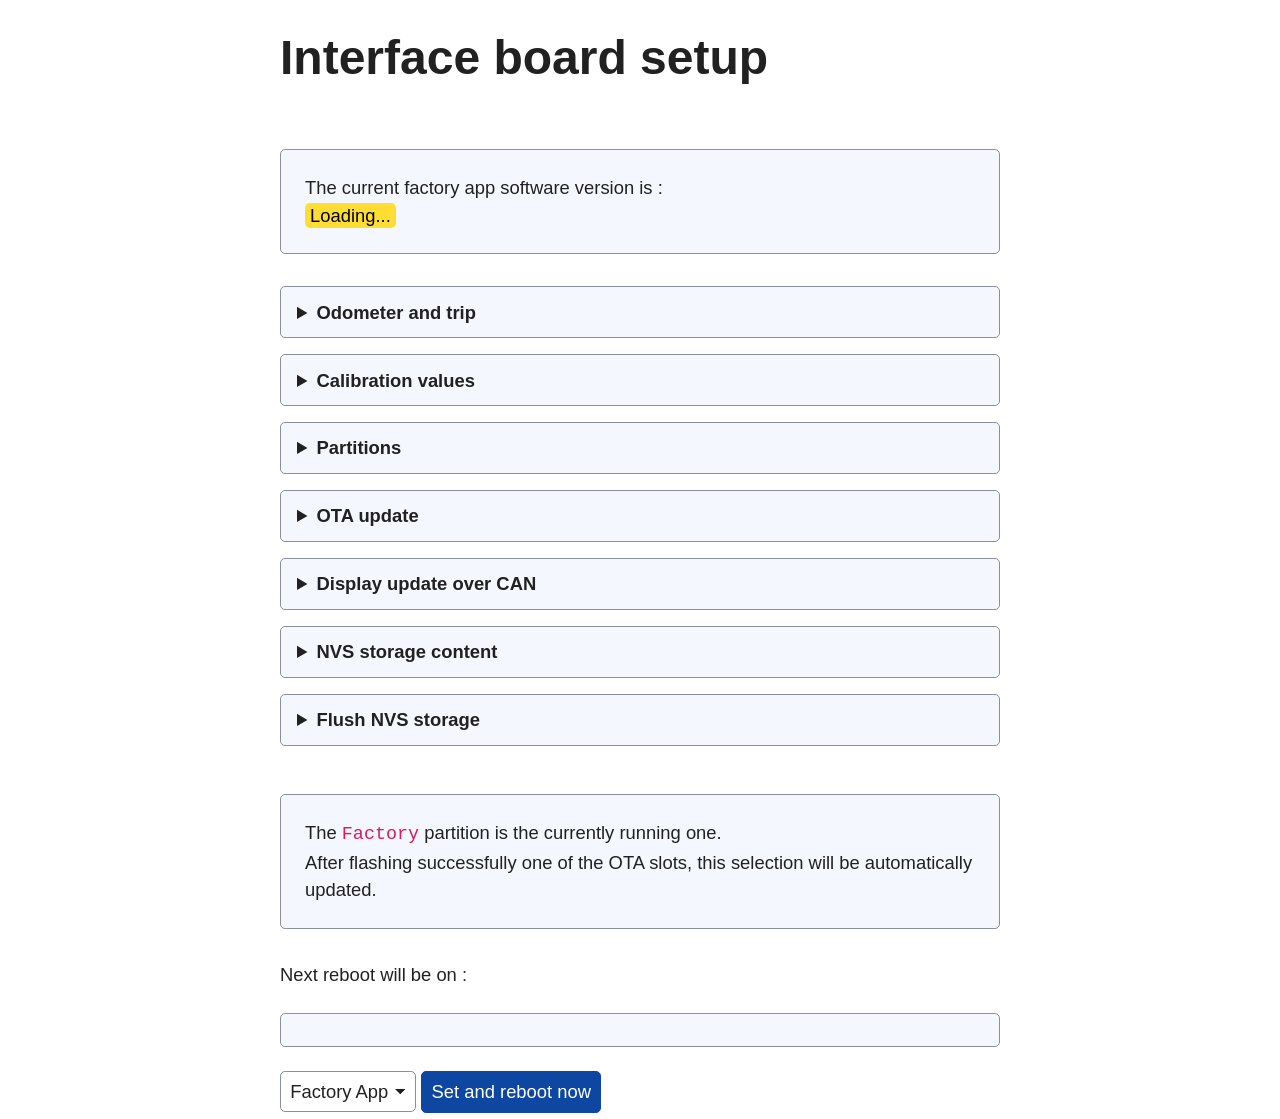
==== factory apps/ITF factory app/main/web/index.html @ 07034dc3 "Merge pull request #125 from martinroger/96-itf---add-self-learning-option-to-fuel-correction-factor" ====
<!doctype html>
<html>

<head>
    <link rel="stylesheet" href="simple.min.css">
    <meta charset="utf-8">
    <title>Interface board factory app</title>
</head>

<body>
    <h1>Interface board setup</h1>
    <p class="notice">
        The current factory app software version is :<br>
        <mark id="info">Loading...</mark>
    </p>
    <details>
        <summary>Odometer and trip</summary>
        <p>
            Odometer : <mark id="odometer">-</mark> m <input id="new_odo" type="number" min="0" step="1"> <button type="button"
                onclick="updateOdometer()">Set odometer</button>
            <br>

            Trip : <mark id="trip">-</mark> m <input id="new_trip" type="number" min="0" step="1"> <button type="button"
                onclick="updateTrip()">Set trip</button>
        </p>
    </details>

    <details>
        <summary>Calibration values</summary>
        <p>
            Fuel self-learning : <label><input id="fuel_learn_en" type="checkbox" onchange="toggleFuelLearn(this.checked)"> <span id="fuel_learn_status">Enabled</span></label><br>
            Fuel full baseline resistance : <mark><span id="fuel_full_r">-</span> &Omega;</mark> <input
                id="new_fuel_full_r" type="number" min="150" max="350" step="1"> <button type="button"
                onclick="updateCalParam('new_fuel_full_r')">Update</button> <button type="button"
                onclick="resetFuelFullR()">Reset to 250 &Omega;</button><br>
            Low fuel alarm threshold : <mark><span id="low_fuel_threshold">-</span>%</mark> <input
                id="new_low_fuel_threshold" type="number" min="0" max="100" step="1"> <button type="button"
                onclick="updateCalParam('new_low_fuel_threshold')">Update</button><br>
            Overtemp warning : <mark><span id="overtemp_threshold">-</span>°C</mark> <input id="new_overtemp_threshold"
                type="number" min="0" max="250" step="1"> <button type="button"
                onclick="updateCalParam('new_overtemp_threshold')">Update</button><br>
        </p>
    </details>

    <details>
        <summary>Partitions</summary>
        <p>
            Factory slot : <br><mark><span id="factory_project">-</span> (<span
                    id="factory_version">-</span>)</mark><br>
            OTA 0 slot : <br><mark><span id="ota0_project">-</span> (<span id="ota0_version">-</span>)</mark><br>
            OTA 1 slot : <br><mark><span id="ota1_project">-</span> (<span id="ota1_version">-</span>)</mark><br>
        </p>
        <button onclick="refreshPartitions()">Refresh Partitions</button>
        <button onclick="fetch('/reboot',{method:'POST'}).then(()=>alert('Rebooting...'))">Reboot</button>
    </details>

    <details>
        <summary>OTA update</summary>
        <p class="notice">
            Last running partition : <mark id="prevRunningPart">...</mark><br>
            Recommended update partition : <mark id="recOTAPart">...</mark>
        </p>
        Update partition : <select name="target" id="target">
            <option value="ota_0">OTA slot 0</option>
            <option value="ota_1">OTA slot 1</option>
        </select><br>
        Update binary file : <input type="file" name="file" id="file" accept=".bin"> <button type="button"
            onclick="doUpload()">Update !</button>
        <pre id="result"></pre>
    </details>

    <details>
        <summary>Display update over CAN</summary>
        <p class="notice">Updating the displays over CAN requires selecting the correct <code>*.bin</code> file for
            each, and takes about 2 minutes per side. Double check the correct side is selected before starting the
            update !
        </p>
        Display to update : <select name="targetECU" id="targetECU">
            <option value="RDB">Right Display (RDB)</option>
            <option value="LDB">Left Display (LDB)</option>
        </select><br>
        Update binary file : <input type="file" name="CANfile" id="CANfile" accept=".bin"> <button type="button"
            onclick="doCANUpload()">Flash !</button>
        <pre id="flashresult"></pre>
    </details>

    <details>
        <summary>NVS storage content</summary>
        <p>
            <button type="button" onclick="refreshNvsContent()">Scan / Refresh NVS</button>
            <span id="nvs_count" class="notice"></span>
        </p>
        <div style="overflow-x:auto;">
            <table>
                <thead>
                    <tr>
                        <th>Partition</th>
                        <th>Namespace</th>
                        <th>Key</th>
                        <th>Type</th>
                        <th>Value</th>
                    </tr>
                </thead>
                <tbody id="nvs_tbody">
                    <tr><td colspan="5">Click "Scan / Refresh NVS" to load entries.</td></tr>
                </tbody>
            </table>
        </div>
    </details>

    <details>
        <summary>Flush NVS storage</summary>
        <p class="notice">
            ⚠️ <strong>Warning:</strong> Flashing/wiping NVS will erase all configuration keys, calibration constants, and odometer tracking in all NVS partitions (<code>nvs</code>, <code>nvs_odo</code>).
        </p>
        <button type="button" onclick="wipeNvsStorage()" style="background-color: #d73a4a; color: white;">Wipe All NVS Storage</button>
        <pre id="nvs_wipe_result"></pre>
    </details>

    <div>
        <p class="notice"> The <code>Factory</code> partition is the currently running one. <br>After flashing
            successfully one of the OTA slots, this selection will be automatically updated.</p>
        <p>Next reboot will be on :<br>
        <pre id="bootPart"></pre>
        </p>
        <select id="bootsel">
            <option value="factory">Factory App</option>
            <option value="ota_0">OTA slot 0</option>
            <option value="ota_1">OTA slot 1</option>
        </select>
        <button
            onclick="fetch('/set_boot?target='+document.getElementById('bootsel').value,{method:'POST'}).then(r=>r.text()).then(t=>alert(t))">Set
            and reboot now</button>
    </div>

    <script>
        function updateOdometer() {
            var val = document.getElementById('new_odo').value;
            if (val === '' || isNaN(val)) {
                alert('Please enter a valid odometer number');
                return;
            }
            fetch('/set_trip_odo?new_odo=' + encodeURIComponent(val), { method: 'POST' })
                .then(r => {
                    if (!r.ok) throw new Error('Update failed');
                    return fetch('/odometer');
                })
                .then(r => r.json())
                .then(j => {
                    document.getElementById('odometer').innerText = j.odometer_m;
                    document.getElementById('trip').innerText = j.trip_m;
                })
                .catch(e => alert('Error setting odometer: ' + e.message));
        }

        function updateTrip() {
            var val = document.getElementById('new_trip').value;
            if (val === '' || isNaN(val)) {
                alert('Please enter a valid trip number');
                return;
            }
            fetch('/set_trip_odo?new_trip=' + encodeURIComponent(val), { method: 'POST' })
                .then(r => {
                    if (!r.ok) throw new Error('Update failed');
                    return fetch('/odometer');
                })
                .then(r => r.json())
                .then(j => {
                    document.getElementById('odometer').innerText = j.odometer_m;
                    document.getElementById('trip').innerText = j.trip_m;
                })
                .catch(e => alert('Error setting trip: ' + e.message));
        }

        function toggleFuelLearn(enabled) {
            var val = enabled ? 1 : 0;
            document.getElementById('fuel_learn_status').innerText = enabled ? 'Enabled' : 'Disabled';
            fetch('/set_cal?new_fuel_learn_en=' + val, { method: 'POST' })
                .then(r => {
                    if (!r.ok) throw new Error('Update failed');
                    refreshCalVariables();
                })
                .catch(e => {
                    alert('Error updating fuel self-learning: ' + e.message);
                    refreshCalVariables();
                });
        }

        function resetFuelFullR() {
            fetch('/set_cal?new_fuel_full_r=250', { method: 'POST' })
                .then(r => {
                    if (!r.ok) throw new Error('Reset failed');
                    refreshCalVariables();
                })
                .catch(e => alert('Error resetting fuel full resistance: ' + e.message));
        }

        function updateCalParam(inputId) {
            var input = document.getElementById(inputId);
            var val = input.value;
            if (val === '' || isNaN(val)) {
                alert('Please enter a valid number');
                return;
            }
            var num = Number(val);
            if (input.min !== '' && num < Number(input.min)) {
                alert('Value must be at least ' + input.min);
                return;
            }
            if (input.max !== '' && num > Number(input.max)) {
                alert('Value must be at most ' + input.max);
                return;
            }
            fetch('/set_cal?' + inputId + '=' + encodeURIComponent(val), { method: 'POST' })
                .then(r => {
                    if (!r.ok) throw new Error('Update failed');
                    refreshCalVariables();
                })
                .catch(e => alert('Error updating parameter: ' + e.message));
        }

        function refreshCalVariables() {
            fetch('/calibration').then(r => r.json()).then(j => {
                if (j.fuel_learn_en !== undefined) {
                    var isEn = (j.fuel_learn_en === 1 || j.fuel_learn_en === true);
                    document.getElementById('fuel_learn_en').checked = isEn;
                    document.getElementById('fuel_learn_status').innerText = isEn ? 'Enabled' : 'Disabled';
                }
                if (j.fuel_full_r !== undefined) {
                    document.getElementById('fuel_full_r').innerText = j.fuel_full_r;
                    document.getElementById('new_fuel_full_r').value = parseInt(j.fuel_full_r);
                }
                if (j.low_fuel_threshold !== undefined) {
                    document.getElementById('low_fuel_threshold').innerText = j.low_fuel_threshold;
                    document.getElementById('new_low_fuel_threshold').value = parseInt(j.low_fuel_threshold);
                }
                if (j.overtemp_threshold !== undefined) {
                    document.getElementById('overtemp_threshold').innerText = j.overtemp_threshold;
                    document.getElementById('new_overtemp_threshold').value = parseInt(j.overtemp_threshold);
                }
            });
        }

        function refreshPartitions() {
            fetch('/partitions').then(r => r.json()).then(j => {
                if (j.factory) { document.getElementById('factory_project').innerText = j.factory.project_name || '-'; document.getElementById('factory_version').innerText = (j.factory.version + ' built ' + j.factory.date) || '-'; }
                if (j.ota_0) { document.getElementById('ota0_project').innerText = j.ota_0.project_name || '-'; document.getElementById('ota0_version').innerText = (j.ota_0.version + ' built ' + j.ota_0.date + ' STATE : ' + j.ota_0.state) || '-'; }
                if (j.ota_1) { document.getElementById('ota1_project').innerText = j.ota_1.project_name || '-'; document.getElementById('ota1_version').innerText = (j.ota_1.version + ' built ' + j.ota_1.date + ' STATE : ' + j.ota_1.state) || '-'; }
            });
            fetch('/prevboot').then(r => r.json()).then(j => {
                document.getElementById('bootPart').innerText = j.bootPart;
                document.getElementById('prevRunningPart').innerText = j.prevRunningPart;
                document.getElementById('recOTAPart').innerText = j.recOTAPart;
                document.getElementById('bootsel').value = j.bootPart;
                document.getElementById('target').value = j.recOTAPart
            });
        }

        function refreshOdometer() {
            fetch('/odometer').then(r => r.json()).then(j => {
                document.getElementById('odometer').innerText = j.odometer_m;
                document.getElementById('new_odo').value = parseInt(j.odometer_m);
                document.getElementById('trip').innerText = j.trip_m;
                document.getElementById('new_trip').value = parseInt(j.trip_m);
            });
        }

        function refreshNvsContent() {
            const tbody = document.getElementById('nvs_tbody');
            const countLabel = document.getElementById('nvs_count');
            countLabel.textContent = ' Scanning NVS...';
            fetch('/nvs/list')
                .then(r => {
                    if (!r.ok) throw new Error('HTTP status ' + r.status);
                    return r.json();
                })
                .then(entries => {
                    tbody.innerHTML = '';
                    if (!entries || entries.length === 0) {
                        tbody.innerHTML = '<tr><td colspan="5"><em>No entries found in NVS storage.</em></td></tr>';
                        countLabel.textContent = ' (0 entries found)';
                        return;
                    }
                    countLabel.textContent = ` (${entries.length} entries found)`;
                    entries.forEach(e => {
                        const tr = document.createElement('tr');
                        tr.innerHTML = `<td><code>${escapeHtml(e.partition)}</code></td>` +
                                       `<td><code>${escapeHtml(e.namespace)}</code></td>` +
                                       `<td><strong>${escapeHtml(e.key)}</strong></td>` +
                                       `<td><small>${escapeHtml(e.type)}</small></td>` +
                                       `<td><code>${escapeHtml(String(e.value))}</code></td>`;
                        tbody.appendChild(tr);
                    });
                })
                .catch(err => {
                    countLabel.textContent = ' (Error loading)';
                    tbody.innerHTML = `<tr><td colspan="5" style="color: red;">Error scanning NVS: ${escapeHtml(err.message)}</td></tr>`;
                });
        }

        function wipeNvsStorage() {
            if (!confirm('⚠️ Are you sure you want to completely erase ALL NVS storage partitions?\n\nThis will reset all calibration parameters, odometer data, and saved settings!')) {
                return;
            }
            const logOutput = document.getElementById('nvs_wipe_result');
            logOutput.textContent = 'Wiping all NVS storage partitions...';
            fetch('/nvs/wipe', { method: 'POST' })
                .then(r => {
                    if (!r.ok) throw new Error('HTTP ' + r.status);
                    return r.json();
                })
                .then(res => {
                    logOutput.textContent = `✅ ${res.message || 'NVS wiped successfully.'}`;
                    refreshNvsContent();
                    refreshCalVariables();
                    refreshOdometer();
                })
                .catch(err => {
                    logOutput.textContent = `❌ Error wiping NVS: ${err.message}`;
                });
        }

        function escapeHtml(str) {
            return String(str)
                .replace(/&/g, '&amp;')
                .replace(/</g, '&lt;')
                .replace(/>/g, '&gt;')
                .replace(/"/g, '&quot;')
                .replace(/'/g, '&#039;');
        }

        function doUpload() {
            var f = document.getElementById('file').files[0];
            if (!f) {
                alert('Choose file');
                return;
            }
            var target = document.getElementById('target').value;
            const baseURL = '/upload?target=' + target + '&';
            uploadFile(f, baseURL, 'result').then(() => refreshPartitions());
        }

        function doCANUpload() {
            var f = document.getElementById('CANfile').files[0];
            if (!f) {
                alert('Choose file');
                return;
            }
            var targetECU = document.getElementById('targetECU').value;
            const baseURL = '/flash?targetECU=' + targetECU + '&';
            uploadFile(f, baseURL, 'flashresult').then(() => refreshPartitions());
        }

        async function uploadFile(file, baseURL, resultID) {
            const uploadURL = baseURL; // Your ESP32 endpoint
            const fileSize = file.size;
            const logOutput = document.getElementById(resultID);
            // Reset UI elements
            logOutput.textContent = 'Starting file upload...';
            // 1. Construct the URL with file size
            const finalURL = `${uploadURL}size=${fileSize}`;
            logOutput.textContent += `\nTarget URL: ${finalURL}`;
            logOutput.textContent += `\nFile Size: ${fileSize} bytes.`;
            try {
                // 3. Make the fetch request with the custom stream
                const response = await fetch(finalURL, {
                    method: 'POST',
                    body: file,
                    headers: {
                        'Content-Type': 'application/octet-stream',
                    },
                });
                if (response.ok) {
                    const resultText = await response.text();
                    let formattedText;
                    try {
                        const j = JSON.parse(resultText);
                        formattedText = `\nStatus: ${j.status}\nProject: ${j.project_name}\nVersion: ${j.version}\nBuilt : ${j.date_time}`;
                    } catch (e) {
                        formattedText = resultText;
                    }
                    logOutput.textContent += `\n\n✅ Upload Success! Server Response: ${formattedText}`;
                } else {
                    const errorText = await response.text();
                    logOutput.textContent += `\n\n❌ Upload Failed! HTTP Status: ${response.status}. Error: ${errorText}`;
                }
            } catch (error) {
                logOutput.textContent += `\n\n❌ Network Error: Could not connect to the ESP32. ${error.message}`;
            }
        }

        window.addEventListener('load', function () {
            refreshCalVariables();
            refreshPartitions();
            refreshOdometer();
            refreshNvsContent();
            fetch('/version').then(r => r.json()).then(j => {
                document.getElementById('info').innerText = ('Project: ' + j.project_name + ' Version: ' + j.version + ' Built : ' + j.date)
            });
        });
    </script>
</body>

</html>
---- factory apps/ITF factory app/main/web/simple.min.css ----
:root{--sans-font:-apple-system,BlinkMacSystemFont,"Avenir Next",Avenir,"Nimbus Sans L",Roboto,"Noto Sans","Segoe UI",Arial,Helvetica,"Helvetica Neue",sans-serif;--mono-font:Consolas,Menlo,Monaco,"Andale Mono","Ubuntu Mono",monospace;--standard-border-radius:5px;--border-width:1px;--bg:#fff;--accent-bg:#f5f7ff;--text:#212121;--text-light:#585858;--border:#898ea4;--accent:#0d47a1;--accent-hover:#1266e2;--accent-text:var(--bg);--code:#d81b60;--preformatted:#444;--marked:#fd3;--disabled:#efefef}@media (prefers-color-scheme:dark){:root{color-scheme:dark;--bg:#212121;--accent-bg:#2b2b2b;--text:#dcdcdc;--text-light:#ababab;--accent:#ffb300;--accent-hover:#ffe099;--accent-text:var(--bg);--code:#f06292;--preformatted:#ccc;--disabled:#111}img,video{opacity:.8}}*,:before,:after{box-sizing:border-box}textarea,select,input,progress{-webkit-appearance:none;-moz-appearance:none;appearance:none}html{font-family:var(--sans-font);scroll-behavior:smooth}body{color:var(--text);background-color:var(--bg);grid-template-columns:1fr min(45rem,90%) 1fr;margin:0;font-size:1.15rem;line-height:1.5;display:grid}body>*{grid-column:2}body>header{background-color:var(--accent-bg);border-bottom:var(--border-width)solid var(--border);text-align:center;grid-column:1/-1;padding:0 .5rem 2rem}body>header>:only-child{margin-block-start:2rem}body>header h1{max-width:1200px;margin:1rem auto}body>header p{max-width:40rem;margin:1rem auto}main{padding-top:1.5rem}body>footer{color:var(--text-light);text-align:center;border-top:var(--border-width)solid var(--border);margin-top:4rem;padding:2rem 1rem 1.5rem;font-size:.9rem}h1{font-size:3rem}h2{margin-top:3rem;font-size:2.6rem}h3{margin-top:3rem;font-size:2rem}h4{font-size:1.44rem}h5{font-size:1.15rem}h6{font-size:.96rem}p{margin:1.5rem 0}p,h1,h2,h3,h4,h5,h6{overflow-wrap:break-word}h1,h2,h3{line-height:1.1}@media only screen and (width<=720px){h1{font-size:2.5rem}h2{font-size:2.1rem}h3{font-size:1.75rem}h4{font-size:1.25rem}}a,a:visited{color:var(--accent)}a:hover{text-decoration:none}button,.button,a.button,input[type=submit],input[type=reset],input[type=button]{border:var(--border-width)solid var(--accent);background-color:var(--accent);color:var(--accent-text);padding:.5em;line-height:normal;text-decoration:none}.button[aria-disabled=true],input:disabled,textarea:disabled,select:disabled,button[disabled]{cursor:not-allowed;background-color:var(--disabled);border-color:var(--disabled);color:var(--text-light)}input[type=range]{padding:0}abbr[title]{cursor:help;text-decoration-line:underline;text-decoration-style:dotted}button:enabled:hover,.button:not([aria-disabled=true]):hover,input[type=submit]:enabled:hover,input[type=reset]:enabled:hover,input[type=button]:enabled:hover{background-color:var(--accent-hover);border-color:var(--accent-hover);cursor:pointer}.button:focus-visible,button:focus-visible:where(:enabled),input:enabled:focus-visible:where([type=submit],[type=reset],[type=button]){outline:2px solid var(--accent);outline-offset:1px}header nav{padding:1rem 0 0;font-size:1rem;line-height:2}header nav ul,header nav ol{flex-flow:wrap;place-content:space-around center;align-items:center;margin:0;padding:0;list-style-type:none;display:flex}header nav ul li,header nav ol li{display:inline-block}header nav a,header nav a:visited{border:var(--border-width)solid var(--border);border-radius:var(--standard-border-radius);color:var(--text);margin:0 .5rem 1rem;padding:.1rem 1rem;text-decoration:none;display:inline-block}header nav a:hover,header nav a.current,header nav a[aria-current=page],header nav a[aria-current=true]{background:var(--bg);border-color:var(--accent);color:var(--accent);cursor:pointer}@media only screen and (width<=720px){header nav a{border:none;padding:0;line-height:1;text-decoration:underline}header nav a.current{background:0 0}}aside,details,pre,progress{background-color:var(--accent-bg);border:var(--border-width)solid var(--border);border-radius:var(--standard-border-radius);margin-bottom:1rem}aside{float:right;width:30%;margin-inline-start:15px;padding:0 15px;font-size:1rem}[dir=rtl] aside{float:left}@media only screen and (width<=720px){aside{float:none;width:100%;margin-inline-start:0}}article,fieldset,dialog{border:var(--border-width)solid var(--border);border-radius:var(--standard-border-radius);margin-bottom:1rem;padding:1rem}article h2:first-child,section h2:first-child,article h3:first-child,section h3:first-child{margin-top:1rem}section{border-top:var(--border-width)solid var(--border);border-bottom:var(--border-width)solid var(--border);margin:3rem 0;padding:2rem 1rem}section+section,section:first-child{border-top:0;padding-top:0}section+section{margin-top:0}section:last-child{border-bottom:0;padding-bottom:0}details{padding:.7rem 1rem}summary{cursor:pointer;word-break:break-all;margin:-.7rem -1rem;padding:.7rem 1rem;font-weight:700}details[open]>summary+*{margin-top:0}details[open]>summary{margin-bottom:.5rem}details[open]>:last-child{margin-bottom:0}table{border-collapse:collapse;margin:1.5rem 0}figure>table{width:max-content;margin:0}td,th{border:var(--border-width)solid var(--border);text-align:start;padding:.5rem}th{background-color:var(--accent-bg);font-weight:700}tr:nth-child(2n){background-color:var(--accent-bg)}table caption{margin-bottom:.5rem;font-weight:700}textarea,select,input,button,.button{font-size:inherit;border-radius:var(--standard-border-radius);box-shadow:none;max-width:100%;margin-bottom:.5rem;padding:.5em;font-family:inherit;display:inline-block}textarea,select,input{color:var(--text);background-color:var(--bg);border:var(--border-width)solid var(--border)}label{display:block}textarea:not([cols]){width:100%}select:not([multiple]){background-image:linear-gradient(45deg,transparent 49%,var(--text)51%),linear-gradient(135deg,var(--text)51%,transparent 49%);background-position:calc(100% - 15px),calc(100% - 10px);background-repeat:no-repeat;background-size:5px 5px,5px 5px;padding-inline-end:25px}[dir=rtl] select:not([multiple]){background-position:10px,15px}input[type=checkbox],input[type=radio]{vertical-align:middle;width:min-content;position:relative}input[type=checkbox]+label,input[type=radio]+label{display:inline-block}input[type=radio]{border-radius:100%}input[type=checkbox]:checked,input[type=radio]:checked{background-color:var(--accent)}input[type=checkbox]:checked:after{content:" ";border-right:solid var(--bg).08em;border-bottom:solid var(--bg).08em;background-color:#0000;border-radius:0;width:.2em;height:.4em;font-size:1.8em;position:absolute;top:.04em;left:.18em;transform:rotate(45deg)}input[type=radio]:checked:after{content:" ";background-color:var(--bg);border-radius:100%;width:.3em;height:.3em;font-size:1.8em;position:absolute;top:.125em;left:.125em}@media only screen and (width<=720px){textarea,select,input{width:100%}}input[type=color]{height:2.5rem;padding:.2rem}input[type=file]{border:0}hr{height:var(--border-width);background:var(--border);border:none;margin:1rem auto}mark{border-radius:var(--standard-border-radius);background-color:var(--marked);color:#000;padding:2px 5px}mark a{color:#0d47a1}img,video{border-radius:var(--standard-border-radius);max-width:100%;height:auto}figure{margin:0;display:block;overflow-x:auto}figure>img,figure>picture>img{margin-inline:auto;display:block}figcaption{text-align:center;color:var(--text-light);margin-block:1rem;font-size:.9rem;position:sticky;left:0}blockquote{border-inline-start:.35rem solid var(--accent);color:var(--text-light);margin-block:2rem;margin-inline:2rem 0;padding:.4rem .8rem;font-style:italic}cite{color:var(--text-light);font-size:.9rem;font-style:normal}dt{color:var(--text-light)}code,pre,pre span,kbd,samp{font-family:var(--mono-font);color:var(--code)}kbd{color:var(--preformatted);border:var(--border-width)solid var(--preformatted);border-bottom:3px solid var(--preformatted);border-radius:var(--standard-border-radius);padding:.1rem .4rem}pre{max-width:100%;color:var(--preformatted);padding:1rem 1.4rem;overflow:auto}pre code{color:var(--preformatted);background:0 0;margin:0;padding:0}progress{width:100%}progress:indeterminate{background-color:var(--accent-bg)}progress::-webkit-progress-bar{border-radius:var(--standard-border-radius);background-color:var(--accent-bg)}progress::-webkit-progress-value{border-radius:var(--standard-border-radius);background-color:var(--accent)}progress::-moz-progress-bar{border-radius:var(--standard-border-radius);background-color:var(--accent);transition-property:width;transition-duration:.3s}progress:indeterminate::-moz-progress-bar{background-color:var(--accent-bg)}dialog{background-color:var(--bg);max-width:40rem;margin:auto}dialog::backdrop{background-color:var(--bg);opacity:.8}@media only screen and (width<=720px){dialog{max-width:calc(100vw - 2rem)}}sup,sub{vertical-align:baseline;position:relative}sup{top:-.4em}sub{top:.3em}.notice{background:var(--accent-bg);border:var(--border-width)solid var(--border);border-radius:var(--standard-border-radius);margin:2rem 0;padding:1.5rem}div.notice p:first-of-type{margin-top:0}div.notice p:last-of-type{margin-bottom:0}@media print{@page{margin:1cm}body{display:block}body>header{background-color:unset}body>header nav,body>footer{display:none}article{border:none;padding:0}a[href^=http]:after{content:" <" attr(href)">"}abbr[title]:after{content:" (" attr(title)")"}a{text-decoration:none}p{widows:3;orphans:3}hr{border-top:var(--border-width)solid var(--border)}mark{border:var(--border-width)solid var(--border)}pre,table,figure,img,svg{break-inside:avoid}pre code{white-space:pre-wrap}}
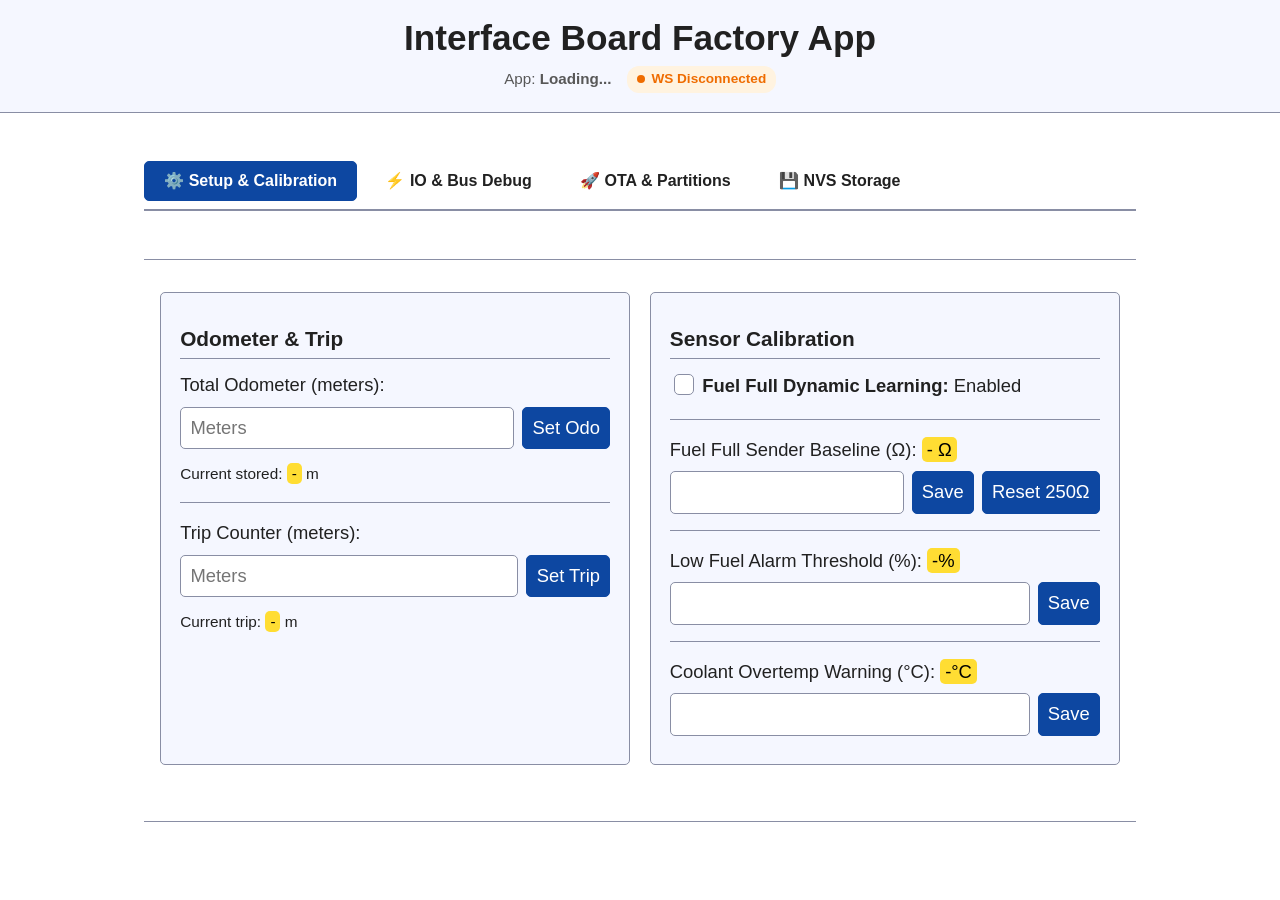
==== commit 1e1832c5: "fix(itf-factory): resolve Issue 120 bugs and refinements - Init and drive fuel caliber control pin (" ====
--- a/factory apps/ITF factory app/main/web/index.html
+++ b/factory apps/ITF factory app/main/web/index.html
@@ -1,139 +1,747 @@
 <!doctype html>
-<html>
+<html lang="en">
 
 <head>
+    <meta charset="utf-8">
+    <meta name="viewport" content="width=device-width, initial-scale=1">
     <link rel="stylesheet" href="simple.min.css">
-    <meta charset="utf-8">
-    <title>Interface board factory app</title>
+    <title>Interface Board Setup</title>
+    <style>
+        :root {
+            --pill-on: #2e7d32;
+            --pill-on-bg: #e8f5e9;
+            --pill-off: #c62828;
+            --pill-off-bg: #ffebee;
+            --pill-warn: #ef6c00;
+            --pill-warn-bg: #fff3e0;
+            --pill-neutral: #585858;
+            --pill-neutral-bg: #f5f5f5;
+            --badge-bg: #e3f2fd;
+            --badge-text: #0d47a1;
+        }
+
+        body {
+            grid-template-columns: 1fr min(62rem, 95%) 1fr;
+        }
+
+        header {
+            padding: 1rem 0.5rem 1.2rem !important;
+            margin-bottom: 1.5rem;
+        }
+
+        header h1 {
+            font-size: 2.2rem !important;
+            margin: 0.2rem auto !important;
+        }
+
+        .header-meta {
+            display: flex;
+            justify-content: center;
+            align-items: center;
+            gap: 1rem;
+            flex-wrap: wrap;
+            font-size: 0.95rem;
+            color: var(--text-light);
+            margin-top: 0.5rem;
+        }
+
+        .ws-badge {
+            display: inline-flex;
+            align-items: center;
+            gap: 0.4rem;
+            padding: 0.2rem 0.6rem;
+            border-radius: 12px;
+            font-size: 0.85rem;
+            font-weight: 600;
+            background: #eee;
+            color: #555;
+            transition: all 0.3s;
+        }
+
+        .ws-badge.connected {
+            background: #e8f5e9;
+            color: #2e7d32;
+        }
+
+        .ws-badge.reconnecting {
+            background: #fff3e0;
+            color: #ef6c00;
+        }
+
+        .ws-dot {
+            width: 8px;
+            height: 8px;
+            border-radius: 50%;
+            background: currentColor;
+        }
+
+        /* Tab Navigation Bar */
+        .tab-nav {
+            display: flex;
+            flex-wrap: wrap;
+            gap: 0.5rem;
+            border-bottom: 2px solid var(--border);
+            padding-bottom: 0.5rem;
+            margin-bottom: 1.5rem;
+        }
+
+        .tab-btn {
+            background: transparent;
+            border: 1px solid transparent;
+            color: var(--text);
+            padding: 0.6rem 1.2rem;
+            font-weight: 600;
+            font-size: 1rem;
+            border-radius: var(--standard-border-radius);
+            cursor: pointer;
+            transition: all 0.15s ease-in-out;
+            margin: 0;
+        }
+
+        .tab-btn:hover {
+            background: var(--accent-bg);
+            border-color: var(--border);
+        }
+
+        .tab-btn.active {
+            background: var(--accent);
+            color: var(--accent-text);
+            border-color: var(--accent);
+        }
+
+        /* Card Layouts */
+        .card-grid {
+            display: grid;
+            grid-template-columns: repeat(auto-fit, minmax(280px, 1fr));
+            gap: 1.2rem;
+            margin-bottom: 1.5rem;
+        }
+
+        .card {
+            background: var(--accent-bg);
+            border: var(--border-width) solid var(--border);
+            border-radius: var(--standard-border-radius);
+            padding: 1.2rem;
+        }
+
+        .card h3 {
+            font-size: 1.3rem;
+            margin-top: 0;
+            margin-bottom: 0.8rem;
+            border-bottom: 1px solid var(--border);
+            padding-bottom: 0.4rem;
+        }
+
+        /* Pill Switches & Status Badges */
+        .pill-grid {
+            display: grid;
+            grid-template-columns: repeat(auto-fill, minmax(130px, 1fr));
+            gap: 0.6rem;
+        }
+
+        .io-pill {
+            display: flex;
+            flex-direction: column;
+            align-items: center;
+            justify-content: center;
+            padding: 0.5rem 0.3rem;
+            border-radius: 6px;
+            border: 1px solid var(--border);
+            font-size: 0.85rem;
+            text-align: center;
+            background: var(--bg);
+            transition: background 0.2s, color 0.2s;
+        }
+
+        .io-pill .io-name {
+            font-weight: 600;
+            font-size: 0.8rem;
+            margin-bottom: 0.2rem;
+        }
+
+        .io-pill.ok {
+            background: var(--pill-on-bg);
+            border-color: var(--pill-on);
+            color: var(--pill-on);
+            font-weight: bold;
+        }
+
+        .io-pill.bad {
+            background: var(--pill-off-bg);
+            border-color: var(--pill-off);
+            color: var(--pill-off);
+            font-weight: bold;
+        }
+
+        .io-pill.warn {
+            background: var(--pill-warn-bg);
+            border-color: var(--pill-warn);
+            color: var(--pill-warn);
+            font-weight: bold;
+        }
+
+        .io-pill.off {
+            background: var(--pill-neutral-bg);
+            border-color: var(--border);
+            color: var(--pill-neutral);
+        }
+
+        /* Progress Bar & Gauges */
+        .meter-row {
+            margin-bottom: 0.8rem;
+        }
+
+        .meter-header {
+            display: flex;
+            justify-content: space-between;
+            font-size: 0.9rem;
+            margin-bottom: 0.2rem;
+        }
+
+        progress {
+            height: 1.1rem;
+            margin-bottom: 0.2rem;
+            width: 100%;
+            border-radius: var(--standard-border-radius);
+            overflow: hidden;
+            border: var(--border-width) solid var(--border);
+            background-color: var(--accent-bg);
+        }
+
+        progress::-webkit-progress-bar {
+            background-color: var(--accent-bg);
+            border-radius: 0;
+        }
+
+        progress::-webkit-progress-value {
+            background-color: var(--accent);
+            border-radius: 0;
+        }
+
+        progress::-moz-progress-bar {
+            background-color: var(--accent);
+            border-radius: 0;
+            transition-property: width;
+            transition-duration: .3s;
+        }
+
+        /* Partition Indicator Badges */
+        .part-badge {
+            display: inline-block;
+            padding: 0.15rem 0.5rem;
+            border-radius: 4px;
+            font-size: 0.8rem;
+            font-weight: bold;
+            text-transform: uppercase;
+        }
+
+        .part-running { background: #c8e6c9; color: #1b5e20; }
+        .part-prev { background: #fff9c4; color: #f57f17; }
+        .part-target { background: #bbdefb; color: #0d47a1; }
+
+        /* Form Actions inline */
+        .form-row {
+            display: flex;
+            gap: 0.5rem;
+            align-items: center;
+            margin-bottom: 0.6rem;
+            flex-wrap: wrap;
+        }
+
+        .form-row input[type=number], .form-row input[type=text] {
+            flex: 1;
+            min-width: 120px;
+            margin: 0;
+        }
+
+        .form-row button {
+            margin: 0;
+            white-space: nowrap;
+        }
+
+        /* Responsive tweaks */
+        @media (max-width: 600px) {
+            body { grid-template-columns: 1fr 96% 1fr; font-size: 1rem; }
+            header h1 { font-size: 1.8rem !important; }
+            .tab-btn { flex: 1 1 45%; text-align: center; padding: 0.5rem; font-size: 0.9rem; }
+            .card-grid { grid-template-columns: 1fr; }
+            .pill-grid { grid-template-columns: repeat(2, 1fr); }
+        }
+    </style>
 </head>
 
 <body>
-    <h1>Interface board setup</h1>
-    <p class="notice">
-        The current factory app software version is :<br>
-        <mark id="info">Loading...</mark>
-    </p>
-    <details>
-        <summary>Odometer and trip</summary>
-        <p>
-            Odometer : <mark id="odometer">-</mark> m <input id="new_odo" type="number" min="0" step="1"> <button type="button"
-                onclick="updateOdometer()">Set odometer</button>
-            <br>
-
-            Trip : <mark id="trip">-</mark> m <input id="new_trip" type="number" min="0" step="1"> <button type="button"
-                onclick="updateTrip()">Set trip</button>
-        </p>
-    </details>
-
-    <details>
-        <summary>Calibration values</summary>
-        <p>
-            Fuel self-learning : <label><input id="fuel_learn_en" type="checkbox" onchange="toggleFuelLearn(this.checked)"> <span id="fuel_learn_status">Enabled</span></label><br>
-            Fuel full baseline resistance : <mark><span id="fuel_full_r">-</span> &Omega;</mark> <input
-                id="new_fuel_full_r" type="number" min="150" max="350" step="1"> <button type="button"
-                onclick="updateCalParam('new_fuel_full_r')">Update</button> <button type="button"
-                onclick="resetFuelFullR()">Reset to 250 &Omega;</button><br>
-            Low fuel alarm threshold : <mark><span id="low_fuel_threshold">-</span>%</mark> <input
-                id="new_low_fuel_threshold" type="number" min="0" max="100" step="1"> <button type="button"
-                onclick="updateCalParam('new_low_fuel_threshold')">Update</button><br>
-            Overtemp warning : <mark><span id="overtemp_threshold">-</span>°C</mark> <input id="new_overtemp_threshold"
-                type="number" min="0" max="250" step="1"> <button type="button"
-                onclick="updateCalParam('new_overtemp_threshold')">Update</button><br>
-        </p>
-    </details>
-
-    <details>
-        <summary>Partitions</summary>
-        <p>
-            Factory slot : <br><mark><span id="factory_project">-</span> (<span
-                    id="factory_version">-</span>)</mark><br>
-            OTA 0 slot : <br><mark><span id="ota0_project">-</span> (<span id="ota0_version">-</span>)</mark><br>
-            OTA 1 slot : <br><mark><span id="ota1_project">-</span> (<span id="ota1_version">-</span>)</mark><br>
-        </p>
-        <button onclick="refreshPartitions()">Refresh Partitions</button>
-        <button onclick="fetch('/reboot',{method:'POST'}).then(()=>alert('Rebooting...'))">Reboot</button>
-    </details>
-
-    <details>
-        <summary>OTA update</summary>
-        <p class="notice">
-            Last running partition : <mark id="prevRunningPart">...</mark><br>
-            Recommended update partition : <mark id="recOTAPart">...</mark>
-        </p>
-        Update partition : <select name="target" id="target">
-            <option value="ota_0">OTA slot 0</option>
-            <option value="ota_1">OTA slot 1</option>
-        </select><br>
-        Update binary file : <input type="file" name="file" id="file" accept=".bin"> <button type="button"
-            onclick="doUpload()">Update !</button>
-        <pre id="result"></pre>
-    </details>
-
-    <details>
-        <summary>Display update over CAN</summary>
-        <p class="notice">Updating the displays over CAN requires selecting the correct <code>*.bin</code> file for
-            each, and takes about 2 minutes per side. Double check the correct side is selected before starting the
-            update !
-        </p>
-        Display to update : <select name="targetECU" id="targetECU">
-            <option value="RDB">Right Display (RDB)</option>
-            <option value="LDB">Left Display (LDB)</option>
-        </select><br>
-        Update binary file : <input type="file" name="CANfile" id="CANfile" accept=".bin"> <button type="button"
-            onclick="doCANUpload()">Flash !</button>
-        <pre id="flashresult"></pre>
-    </details>
-
-    <details>
-        <summary>NVS storage content</summary>
-        <p>
-            <button type="button" onclick="refreshNvsContent()">Scan / Refresh NVS</button>
-            <span id="nvs_count" class="notice"></span>
-        </p>
-        <div style="overflow-x:auto;">
-            <table>
-                <thead>
-                    <tr>
-                        <th>Partition</th>
-                        <th>Namespace</th>
-                        <th>Key</th>
-                        <th>Type</th>
-                        <th>Value</th>
-                    </tr>
-                </thead>
-                <tbody id="nvs_tbody">
-                    <tr><td colspan="5">Click "Scan / Refresh NVS" to load entries.</td></tr>
-                </tbody>
-            </table>
+    <header>
+        <h1>Interface Board Factory App</h1>
+        <div class="header-meta">
+            <span>App: <strong id="info">Loading...</strong></span>
+            <div id="ws-badge" class="ws-badge reconnecting">
+                <span class="ws-dot"></span>
+                <span id="ws-status-text">WS Connecting...</span>
+            </div>
         </div>
-    </details>
-
-    <details>
-        <summary>Flush NVS storage</summary>
-        <p class="notice">
-            ⚠️ <strong>Warning:</strong> Flashing/wiping NVS will erase all configuration keys, calibration constants, and odometer tracking in all NVS partitions (<code>nvs</code>, <code>nvs_odo</code>).
-        </p>
-        <button type="button" onclick="wipeNvsStorage()" style="background-color: #d73a4a; color: white;">Wipe All NVS Storage</button>
-        <pre id="nvs_wipe_result"></pre>
-    </details>
-
-    <div>
-        <p class="notice"> The <code>Factory</code> partition is the currently running one. <br>After flashing
-            successfully one of the OTA slots, this selection will be automatically updated.</p>
-        <p>Next reboot will be on :<br>
-        <pre id="bootPart"></pre>
-        </p>
-        <select id="bootsel">
-            <option value="factory">Factory App</option>
-            <option value="ota_0">OTA slot 0</option>
-            <option value="ota_1">OTA slot 1</option>
-        </select>
-        <button
-            onclick="fetch('/set_boot?target='+document.getElementById('bootsel').value,{method:'POST'}).then(r=>r.text()).then(t=>alert(t))">Set
-            and reboot now</button>
-    </div>
+    </header>
+
+    <main>
+        <!-- Tab Navigation -->
+        <nav class="tab-nav">
+            <button id="btn-tab-setup" class="tab-btn active" onclick="switchTab('setup')">⚙️ Setup & Calibration</button>
+            <button id="btn-tab-debug" class="tab-btn" onclick="switchTab('debug')">⚡ IO & Bus Debug</button>
+            <button id="btn-tab-ota" class="tab-btn" onclick="switchTab('ota')">🚀 OTA & Partitions</button>
+            <button id="btn-tab-nvs" class="tab-btn" onclick="switchTab('nvs')">💾 NVS Storage</button>
+        </nav>
+
+        <!-- TAB 1: SETUP & CALIBRATION -->
+        <section id="tab-setup">
+            <div class="card-grid">
+                <!-- Odometer & Trip Card -->
+                <div class="card">
+                    <h3>Odometer & Trip</h3>
+                    <div class="form-row">
+                        <label style="width: 100%;">Total Odometer (meters):</label>
+                        <input id="new_odo" type="number" min="0" step="1" placeholder="Meters">
+                        <button type="button" onclick="updateOdometer()">Set Odo</button>
+                    </div>
+                    <small>Current stored: <mark id="odometer">-</mark> m</small>
+                    <hr>
+                    <div class="form-row">
+                        <label style="width: 100%;">Trip Counter (meters):</label>
+                        <input id="new_trip" type="number" min="0" step="1" placeholder="Meters">
+                        <button type="button" onclick="updateTrip()">Set Trip</button>
+                    </div>
+                    <small>Current trip: <mark id="trip">-</mark> m</small>
+                </div>
+
+                <!-- Calibration Card -->
+                <div class="card">
+                    <h3>Sensor Calibration</h3>
+                    <div class="form-row">
+                        <label style="width: 100%;">
+                            <input id="fuel_learn_en" type="checkbox" onchange="toggleFuelLearn(this.checked)">
+                            <strong>Fuel Full Dynamic Learning:</strong> <span id="fuel_learn_status">Enabled</span>
+                        </label>
+                    </div>
+                    <hr>
+                    <div class="form-row">
+                        <label style="width: 100%;">Fuel Full Sender Baseline (&Omega;): <mark><span id="fuel_full_r">-</span> &Omega;</mark></label>
+                        <input id="new_fuel_full_r" type="number" min="150" max="350" step="1">
+                        <button type="button" onclick="updateCalParam('new_fuel_full_r')">Save</button>
+                        <button type="button" onclick="resetFuelFullR()">Reset 250&Omega;</button>
+                    </div>
+                    <hr>
+                    <div class="form-row">
+                        <label style="width: 100%;">Low Fuel Alarm Threshold (%): <mark><span id="low_fuel_threshold">-</span>%</mark></label>
+                        <input id="new_low_fuel_threshold" type="number" min="0" max="100" step="1">
+                        <button type="button" onclick="updateCalParam('new_low_fuel_threshold')">Save</button>
+                    </div>
+                    <hr>
+                    <div class="form-row">
+                        <label style="width: 100%;">Coolant Overtemp Warning (&deg;C): <mark><span id="overtemp_threshold">-</span>&deg;C</mark></label>
+                        <input id="new_overtemp_threshold" type="number" min="0" max="250" step="1">
+                        <button type="button" onclick="updateCalParam('new_overtemp_threshold')">Save</button>
+                    </div>
+                </div>
+            </div>
+        </section>
+
+        <!-- TAB 2: LIVE IO & BUS DEBUG -->
+        <section id="tab-debug" style="display:none;">
+            <!-- CAN Nodes Version & Alive Card -->
+            <div class="card" style="margin-bottom: 1.2rem;">
+                <h3>CAN Bus Node Diagnostics (LDB / RDB)</h3>
+                <div style="display: flex; gap: 2rem; flex-wrap: wrap;">
+                    <div>
+                        <strong>Left Display Board (LDB):</strong>
+                        <span id="ldb-status" class="part-badge part-prev">WAITING</span>
+                        <span id="ldb-version" style="margin-left: 0.5rem; font-family: var(--mono-font);">-</span>
+                    </div>
+                    <div>
+                        <strong>Right Display Board (RDB):</strong>
+                        <span id="rdb-status" class="part-badge part-prev">WAITING</span>
+                        <span id="rdb-version" style="margin-left: 0.5rem; font-family: var(--mono-font);">-</span>
+                    </div>
+                </div>
+            </div>
+
+            <div class="card-grid">
+                <!-- Discrete Active Hi/Lo Inputs -->
+                <div class="card">
+                    <h3>Discrete Inputs (Active High / Low)</h3>
+                    <p style="font-size:0.85rem; color:var(--text-light); margin-top:0;">Raw decoded state from TCA9555 expander & direct GPIOs:</p>
+                    <div class="pill-grid" id="pill-container">
+                        <div class="io-pill off" id="pill-ignition"><span class="io-name">Ignition</span><span id="txt-ignition">OFF (0V)</span></div>
+                        <div class="io-pill off" id="pill-hi_beams"><span class="io-name">Hi-Beams</span><span id="txt-hi_beams">OFF (0V)</span></div>
+                        <div class="io-pill ok" id="pill-alternator"><span class="io-name">Alternator</span><span id="txt-alternator">OK (12V)</span></div>
+                        <div class="io-pill ok" id="pill-brake_fluid"><span class="io-name">Brake Fluid</span><span id="txt-brake_fluid">OK (12V)</span></div>
+                        <div class="io-pill ok" id="pill-handbrake"><span class="io-name">Handbrake</span><span id="txt-handbrake">RELEASE (12V)</span></div>
+                        <div class="io-pill ok" id="pill-oil_press"><span class="io-name">Oil Pressure</span><span id="txt-oil_press">OK (12V)</span></div>
+                        <div class="io-pill ok" id="pill-airbag"><span class="io-name">Airbag</span><span id="txt-airbag">OK (12V)</span></div>
+                        <div class="io-pill ok" id="pill-cel"><span class="io-name">Check Engine</span><span id="txt-cel">OFF (12V)</span></div>
+                        <div class="io-pill off" id="pill-turn_l"><span class="io-name">Turn Left</span><span id="txt-turn_l">OFF (0V)</span></div>
+                        <div class="io-pill off" id="pill-turn_r"><span class="io-name">Turn Right</span><span id="txt-turn_r">OFF (0V)</span></div>
+                        <div class="io-pill ok" id="pill-abs"><span class="io-name">ABS Fault</span><span id="txt-abs">OK (12V)</span></div>
+                        <div class="io-pill ok" id="pill-door"><span class="io-name">Door Open</span><span id="txt-door">CLOSED (12V)</span></div>
+                    </div>
+                </div>
+
+                <!-- Raw ADC Channels -->
+                <div class="card">
+                    <h3>Raw ADC Voltages (ADS1115)</h3>
+                    <p style="font-size:0.85rem; color:var(--text-light); margin-top:0;">Unfiltered instantaneous millivolt readings (0–4096 mV caliber):</p>
+                    
+                    <div class="meter-row">
+                        <div class="meter-header">
+                            <span>Ch 0: Fuel Sender</span>
+                            <strong id="val-adc-0">- mV</strong>
+                        </div>
+                        <progress id="prog-adc-0" value="0" max="4096"></progress>
+                    </div>
+
+                    <div class="meter-row">
+                        <div class="meter-header">
+                            <span>Ch 1: Battery Sense</span>
+                            <strong id="val-adc-1">- mV</strong>
+                        </div>
+                        <progress id="prog-adc-1" value="0" max="4096"></progress>
+                    </div>
+
+                    <div class="meter-row">
+                        <div class="meter-header">
+                            <span>Ch 2: Aux Sensor</span>
+                            <strong id="val-adc-2">- mV</strong>
+                        </div>
+                        <progress id="prog-adc-2" value="0" max="4096"></progress>
+                    </div>
+
+                    <div class="meter-row">
+                        <div class="meter-header">
+                            <span>Ch 3: Reference Vdd</span>
+                            <strong id="val-adc-3">- mV</strong>
+                        </div>
+                        <progress id="prog-adc-3" value="0" max="4096"></progress>
+                    </div>
+
+                    <hr>
+                    <h3>MCPWM Capture Frequencies</h3>
+                    <div style="display:grid; grid-template-columns: repeat(3, 1fr); gap: 0.5rem; text-align: center;">
+                        <div style="background:var(--bg); border:1px solid var(--border); padding:0.5rem; border-radius:4px;">
+                            <small>Coolant</small><br>
+                            <strong id="val-pwm-coolant" style="font-size:1.1rem; color:var(--accent);">- Hz</strong>
+                        </div>
+                        <div style="background:var(--bg); border:1px solid var(--border); padding:0.5rem; border-radius:4px;">
+                            <small>RPM</small><br>
+                            <strong id="val-pwm-rpm" style="font-size:1.1rem; color:var(--accent);">- Hz</strong>
+                        </div>
+                        <div style="background:var(--bg); border:1px solid var(--border); padding:0.5rem; border-radius:4px;">
+                            <small>Speed</small><br>
+                            <strong id="val-pwm-speed" style="font-size:1.1rem; color:var(--accent);">- Hz</strong>
+                        </div>
+                    </div>
+                </div>
+            </div>
+        </section>
+
+        <!-- TAB 3: OTA & PARTITIONS -->
+        <section id="tab-ota" style="display:none;">
+            <!-- Partition Identification Card -->
+            <div class="card" style="margin-bottom: 1.2rem;">
+                <h3>Boot Partition Identification</h3>
+                <div style="display:flex; flex-direction:column; gap:0.5rem;">
+                    <div>• <strong>Current Running Partition:</strong> <span id="cur-running-badge" class="part-badge part-running">-</span> <small id="cur-running-desc"></small></div>
+                    <div>• <strong>Previous Boot Partition:</strong> <span id="prev-boot-badge" class="part-badge part-prev">-</span> <small id="prev-boot-desc"></small></div>
+                    <div>• <strong>Recommended Update Target:</strong> <span id="rec-target-badge" class="part-badge part-target">-</span></div>
+                </div>
+                <hr>
+                <div style="font-size: 0.9rem;">
+                    <div>Factory slot: <mark id="factory_project">-</mark> (<span id="factory_version">-</span>)</div>
+                    <div>OTA 0 slot: <mark id="ota0_project">-</mark> (<span id="ota0_version">-</span>)</div>
+                    <div>OTA 1 slot: <mark id="ota1_project">-</mark> (<span id="ota1_version">-</span>)</div>
+                </div>
+                <div style="margin-top: 1rem; display:flex; gap:0.5rem; flex-wrap:wrap;">
+                    <button type="button" onclick="refreshPartitions()">Refresh Status</button>
+                    <button type="button" onclick="rebootMcu()">Reboot MCU</button>
+                </div>
+            </div>
+
+            <div class="card-grid">
+                <!-- Local ESP32 OTA Update -->
+                <div class="card">
+                    <h3>Local ESP32 Firmware Update</h3>
+                    <p style="font-size:0.85rem; color:var(--text-light); margin-top:0;">Flash new firmware directly into ITF partition:</p>
+                    <div class="form-row">
+                        <label style="width: 100%;">Target Partition:</label>
+                        <select id="target" style="width:100%;">
+                            <option value="ota_0">ota_0</option>
+                            <option value="ota_1">ota_1</option>
+                        </select>
+                    </div>
+                    <div class="form-row">
+                        <input id="file" type="file" accept=".bin" style="width:100%;">
+                    </div>
+                    <button id="btn-ota-upload" type="button" onclick="doUpload()" style="width:100%;">Start Local Flash</button>
+
+                    <!-- Real-Time Progress -->
+                    <div id="ota-progress-box" style="margin-top: 1rem; display:none;">
+                        <div class="meter-header">
+                            <span id="ota-status-label">Starting...</span>
+                            <strong id="ota-pct-label">0%</strong>
+                        </div>
+                        <progress id="ota-progress-bar" value="0" max="100"></progress>
+                        <small id="ota-byte-counter">0 / 0 bytes</small>
+                    </div>
+                    <pre id="result" style="margin-top:0.8rem; font-size:0.85rem; max-height:120px; overflow-y:auto;"></pre>
+                </div>
+
+                <!-- Display Flash over CAN -->
+                <div class="card">
+                    <h3>Display Update over CAN</h3>
+                    <p style="font-size:0.85rem; color:var(--text-light); margin-top:0;">Stream firmware chunks over TWAI to LDB or RDB:</p>
+                    <div class="form-row">
+                        <label style="width: 100%;">Target ECU:</label>
+                        <select id="targetECU" style="width:100%;">
+                            <option value="RDB">Right Display (RDB)</option>
+                            <option value="LDB">Left Display (LDB)</option>
+                        </select>
+                    </div>
+                    <div class="form-row">
+                        <input id="CANfile" type="file" accept=".bin" style="width:100%;">
+                    </div>
+                    <button id="btn-can-flash" type="button" onclick="doCANUpload()" style="width:100%;">Flash Node via CAN</button>
+
+                    <!-- CAN Progress -->
+                    <div id="can-progress-box" style="margin-top: 1rem; display:none;">
+                        <div class="meter-header">
+                            <span id="can-status-label">Starting CAN transfer...</span>
+                            <strong id="can-pct-label">0%</strong>
+                        </div>
+                        <progress id="can-progress-bar" value="0" max="100"></progress>
+                        <small id="can-byte-counter">0 / 0 bytes</small>
+                    </div>
+                    <pre id="flashresult" style="margin-top:0.8rem; font-size:0.85rem; max-height:120px; overflow-y:auto;"></pre>
+                </div>
+            </div>
+        </section>
+
+        <!-- TAB 4: NVS STORAGE -->
+        <section id="tab-nvs" style="display:none;">
+            <div class="card">
+                <h3>Non-Volatile Storage (NVS) Explorer</h3>
+                <div style="display:flex; justify-content:space-between; align-items:center; margin-bottom:1rem; flex-wrap:wrap; gap:0.5rem;">
+                    <button type="button" onclick="refreshNvsContent()">Scan / Refresh NVS</button>
+                    <span id="nvs_count" class="notice" style="padding:0.4rem 0.8rem; margin:0;"></span>
+                    <button type="button" onclick="wipeNvsStorage()" style="background:#c62828; border-color:#c62828; color:#fff;">⚠️ Erase All NVS</button>
+                </div>
+                <div id="nvs_wipe_result" style="font-weight:bold; margin-bottom:0.5rem;"></div>
+
+                <div style="overflow-x:auto;">
+                    <table>
+                        <thead>
+                            <tr>
+                                <th>Partition</th>
+                                <th>Namespace</th>
+                                <th>Key</th>
+                                <th>Type</th>
+                                <th>Value</th>
+                            </tr>
+                        </thead>
+                        <tbody id="nvs_tbody">
+                            <tr><td colspan="5"><em>Click Scan / Refresh to inspect NVS entries.</em></td></tr>
+                        </tbody>
+                    </table>
+                </div>
+            </div>
+        </section>
+    </main>
 
     <script>
+        // Tab switching logic
+        function switchTab(tabId) {
+            const tabs = ['setup', 'debug', 'ota', 'nvs'];
+            tabs.forEach(t => {
+                const el = document.getElementById('tab-' + t);
+                const btn = document.getElementById('btn-tab-' + t);
+                if (el && btn) {
+                    if (t === tabId) {
+                        el.style.display = 'block';
+                        btn.classList.add('active');
+                    } else {
+                        el.style.display = 'none';
+                        btn.classList.remove('active');
+                    }
+                }
+            });
+        }
+
+        // WebSocket Telemetry & OTA Progress Engine
+        var ws = null;
+        var wsReconnectTimer = null;
+
+        function connectWs() {
+            var protocol = window.location.protocol === 'https:' ? 'wss:' : 'ws:';
+            var wsUrl = protocol + '//' + window.location.host + '/ws';
+            var badge = document.getElementById('ws-badge');
+            var statusText = document.getElementById('ws-status-text');
+
+            try {
+                ws = new WebSocket(wsUrl);
+            } catch (e) {
+                console.error('WS init error', e);
+                scheduleWsReconnect();
+                return;
+            }
+
+            ws.onopen = function () {
+                badge.className = 'ws-badge connected';
+                statusText.innerText = 'WS Connected (5 Hz)';
+                if (wsReconnectTimer) {
+                    clearTimeout(wsReconnectTimer);
+                    wsReconnectTimer = null;
+                }
+            };
+
+            ws.onmessage = function (evt) {
+                try {
+                    var msg = JSON.parse(evt.data);
+                    if (msg.type === 'telemetry') {
+                        handleTelemetryMsg(msg);
+                    } else if (msg.type === 'ota_progress') {
+                        handleOtaProgressMsg(msg);
+                    }
+                } catch (e) {
+                    console.error('WS JSON parse error:', e, evt.data);
+                }
+            };
+
+            ws.onclose = function () {
+                badge.className = 'ws-badge reconnecting';
+                statusText.innerText = 'WS Disconnected';
+                scheduleWsReconnect();
+            };
+
+            ws.onerror = function (err) {
+                console.warn('WS error:', err);
+                ws.close();
+            };
+        }
+
+        function scheduleWsReconnect() {
+            if (!wsReconnectTimer) {
+                wsReconnectTimer = setTimeout(function () {
+                    wsReconnectTimer = null;
+                    connectWs();
+                }, 2000);
+            }
+        }
+
+        function handleTelemetryMsg(msg) {
+            // 1. Discrete Inputs
+            // Each input displays semantic status and actual 12V side voltage (12V or 0V)
+            if (msg.ios) {
+                // AH_ignition: Active HIGH (12V = ON [ok], 0V = OFF [off])
+                updateIoPill('ignition', msg.ios.ignition, 'ON (12V)', 'ok', 'OFF (0V)', 'off');
+                // AH_hi_beams: Active HIGH (12V = ON [warn/active], 0V = OFF [off])
+                updateIoPill('hi_beams', msg.ios.hi_beams, 'ON (12V)', 'warn', 'OFF (0V)', 'off');
+                // AL_alternator: Active LOW (0V = CHARGE FAULT [bad], 12V = OK [ok])
+                updateIoPill('alternator', !msg.ios.alternator, 'OK (12V)', 'ok', 'FAULT (0V)', 'bad');
+                // AL_brake_low: Active LOW (0V = LOW [bad], 12V = OK [ok])
+                updateIoPill('brake_fluid', !msg.ios.brake_fluid, 'OK (12V)', 'ok', 'LOW (0V)', 'bad');
+                // AL_parking_brake: Active LOW (0V = PULL/ENGAGED [warn], 12V = RELEASED [ok])
+                updateIoPill('handbrake', !msg.ios.handbrake, 'RELEASE (12V)', 'ok', 'ENGAGED (0V)', 'warn');
+                // AL_oil_press: Active LOW (0V = LOW [bad], 12V = OK [ok])
+                updateIoPill('oil_press', !msg.ios.oil_press, 'OK (12V)', 'ok', 'LOW (0V)', 'bad');
+                // AL_airbag: Active LOW (0V = FAULT [bad], 12V = OK [ok])
+                updateIoPill('airbag', !msg.ios.airbag, 'OK (12V)', 'ok', 'FAULT (0V)', 'bad');
+                // AL_cel: Active LOW (0V = ON/FAULT [bad], 12V = OFF [ok])
+                updateIoPill('cel', !msg.ios.cel, 'OFF (12V)', 'ok', 'ON (0V)', 'bad');
+                // AH_turn_l: Active HIGH (12V = ACTIVE [ok], 0V = OFF [off])
+                updateIoPill('turn_l', msg.ios.turn_l, 'ACTIVE (12V)', 'ok', 'OFF (0V)', 'off');
+                // AH_turn_r: Active HIGH (12V = ACTIVE [ok], 0V = OFF [off])
+                updateIoPill('turn_r', msg.ios.turn_r, 'ACTIVE (12V)', 'ok', 'OFF (0V)', 'off');
+                // AL_abs: Active LOW (0V = FAULT [bad], 12V = OK [ok])
+                updateIoPill('abs', !msg.ios.abs, 'OK (12V)', 'ok', 'FAULT (0V)', 'bad');
+                // AL_door: Active LOW (0V = OPEN [warn], 12V = CLOSED [ok])
+                updateIoPill('door', !msg.ios.door, 'CLOSED (12V)', 'ok', 'OPEN (0V)', 'warn');
+            }
+
+            // 2. Raw ADC Voltages (0-4096mV)
+            if (msg.adc_raw) {
+                setAdcMeter(0, msg.adc_raw.ch0);
+                setAdcMeter(1, msg.adc_raw.ch1);
+                setAdcMeter(2, msg.adc_raw.ch2);
+                setAdcMeter(3, msg.adc_raw.ch3);
+            }
+
+            // 3. MCPWM Frequencies
+            if (msg.mcpwm) {
+                if (msg.mcpwm.coolant_hz !== undefined) document.getElementById('val-pwm-coolant').innerText = msg.mcpwm.coolant_hz.toFixed(1) + ' Hz';
+                if (msg.mcpwm.rpm_hz !== undefined) document.getElementById('val-pwm-rpm').innerText = msg.mcpwm.rpm_hz.toFixed(1) + ' Hz';
+                if (msg.mcpwm.speed_hz !== undefined) document.getElementById('val-pwm-speed').innerText = msg.mcpwm.speed_hz.toFixed(1) + ' Hz';
+            }
+
+            // 4. CAN Node Versions
+            if (msg.can_nodes) {
+                if (msg.can_nodes.ldb) {
+                    var ldb = msg.can_nodes.ldb;
+                    var st = document.getElementById('ldb-status');
+                    st.innerText = ldb.alive ? 'ALIVE' : 'OFFLINE';
+                    st.className = 'part-badge ' + (ldb.alive ? 'part-running' : 'part-prev');
+                    document.getElementById('ldb-version').innerText = (ldb.version && ldb.version.trim() !== '') ? ldb.version : 'v-.-.-';
+                }
+                if (msg.can_nodes.rdb) {
+                    var rdb = msg.can_nodes.rdb;
+                    var st = document.getElementById('rdb-status');
+                    st.innerText = rdb.alive ? 'ALIVE' : 'OFFLINE';
+                    st.className = 'part-badge ' + (rdb.alive ? 'part-running' : 'part-prev');
+                    document.getElementById('rdb-version').innerText = (rdb.version && rdb.version.trim() !== '') ? rdb.version : 'v-.-.-';
+                }
+            }
+        }
+
+        function updateIoPill(id, isTrueState, trueTxt, trueClass, falseTxt, falseClass) {
+            var el = document.getElementById('pill-' + id);
+            var txt = document.getElementById('txt-' + id);
+            if (el && txt) {
+                if (isTrueState) {
+                    el.className = 'io-pill ' + trueClass;
+                    txt.innerText = trueTxt;
+                } else {
+                    el.className = 'io-pill ' + falseClass;
+                    txt.innerText = falseTxt;
+                }
+            }
+        }
+
+        function setAdcMeter(ch, mv) {
+            if (mv === undefined) return;
+            var valEl = document.getElementById('val-adc-' + ch);
+            var progEl = document.getElementById('prog-adc-' + ch);
+            if (valEl && progEl) {
+                valEl.innerText = mv + ' mV';
+                progEl.value = Math.max(0, Math.min(4096, mv));
+            }
+        }
+
+        function handleOtaProgressMsg(msg) {
+            var isCan = (msg.phase === 'can_flash');
+            var pbox = document.getElementById(isCan ? 'can-progress-box' : 'ota-progress-box');
+            var pbar = document.getElementById(isCan ? 'can-progress-bar' : 'ota-progress-bar');
+            var pct = document.getElementById(isCan ? 'can-pct-label' : 'ota-pct-label');
+            var counter = document.getElementById(isCan ? 'can-byte-counter' : 'ota-byte-counter');
+            var status = document.getElementById(isCan ? 'can-status-label' : 'ota-status-label');
+
+            if (pbox) pbox.style.display = 'block';
+            if (pbar && msg.total > 0) {
+                var p = Math.floor((msg.written / msg.total) * 100);
+                pbar.value = p;
+                if (pct) pct.innerText = p + '%';
+                if (counter) counter.innerText = Number(msg.written).toLocaleString() + ' / ' + Number(msg.total).toLocaleString() + ' bytes';
+            }
+            if (status && msg.message) {
+                status.innerText = msg.message;
+            }
+        }
+
+        // REST API operations for Odometer & Trip
         function updateOdometer() {
             var val = document.getElementById('new_odo').value;
             if (val === '' || isNaN(val)) {
@@ -241,18 +849,33 @@
             });
         }
 
+        function formatVersion(ver) {
+            if (!ver || typeof ver !== 'string' || ver.trim() === '' || ver.trim() === '-') {
+                return 'v-.-.-';
+            }
+            return ver.trim();
+        }
+
         function refreshPartitions() {
             fetch('/partitions').then(r => r.json()).then(j => {
-                if (j.factory) { document.getElementById('factory_project').innerText = j.factory.project_name || '-'; document.getElementById('factory_version').innerText = (j.factory.version + ' built ' + j.factory.date) || '-'; }
-                if (j.ota_0) { document.getElementById('ota0_project').innerText = j.ota_0.project_name || '-'; document.getElementById('ota0_version').innerText = (j.ota_0.version + ' built ' + j.ota_0.date + ' STATE : ' + j.ota_0.state) || '-'; }
-                if (j.ota_1) { document.getElementById('ota1_project').innerText = j.ota_1.project_name || '-'; document.getElementById('ota1_version').innerText = (j.ota_1.version + ' built ' + j.ota_1.date + ' STATE : ' + j.ota_1.state) || '-'; }
+                if (j.factory) {
+                    document.getElementById('factory_project').innerText = j.factory.project_name || '-';
+                    document.getElementById('factory_version').innerText = (formatVersion(j.factory.version) + (j.factory.date ? (' built ' + j.factory.date) : ''));
+                }
+                if (j.ota_0) {
+                    document.getElementById('ota0_project').innerText = j.ota_0.project_name || '-';
+                    document.getElementById('ota0_version').innerText = (formatVersion(j.ota_0.version) + (j.ota_0.date ? (' built ' + j.ota_0.date) : '') + (j.ota_0.state ? (' STATE : ' + j.ota_0.state) : ''));
+                }
+                if (j.ota_1) {
+                    document.getElementById('ota1_project').innerText = j.ota_1.project_name || '-';
+                    document.getElementById('ota1_version').innerText = (formatVersion(j.ota_1.version) + (j.ota_1.date ? (' built ' + j.ota_1.date) : '') + (j.ota_1.state ? (' STATE : ' + j.ota_1.state) : ''));
+                }
             });
             fetch('/prevboot').then(r => r.json()).then(j => {
-                document.getElementById('bootPart').innerText = j.bootPart;
-                document.getElementById('prevRunningPart').innerText = j.prevRunningPart;
-                document.getElementById('recOTAPart').innerText = j.recOTAPart;
-                document.getElementById('bootsel').value = j.bootPart;
-                document.getElementById('target').value = j.recOTAPart
+                document.getElementById('cur-running-badge').innerText = j.bootPart || 'factory';
+                document.getElementById('prev-boot-badge').innerText = j.prevRunningPart || 'none';
+                document.getElementById('rec-target-badge').innerText = j.recOTAPart || 'ota_0';
+                document.getElementById('target').value = j.recOTAPart || 'ota_0';
             });
         }
 
@@ -329,6 +952,12 @@
                 .replace(/'/g, '&#039;');
         }
 
+        function rebootMcu() {
+            if (confirm('Reboot MCU now?')) {
+                fetch('/reboot', { method: 'POST' }).then(() => alert('Reboot command sent. Reconnecting...'));
+            }
+        }
+
         function doUpload() {
             var f = document.getElementById('file').files[0];
             if (!f) {
@@ -337,7 +966,7 @@
             }
             var target = document.getElementById('target').value;
             const baseURL = '/upload?target=' + target + '&';
-            uploadFile(f, baseURL, 'result').then(() => refreshPartitions());
+            uploadFile(f, baseURL, 'result', false).then(() => refreshPartitions());
         }
 
         function doCANUpload() {
@@ -348,55 +977,85 @@
             }
             var targetECU = document.getElementById('targetECU').value;
             const baseURL = '/flash?targetECU=' + targetECU + '&';
-            uploadFile(f, baseURL, 'flashresult').then(() => refreshPartitions());
-        }
-
-        async function uploadFile(file, baseURL, resultID) {
-            const uploadURL = baseURL; // Your ESP32 endpoint
+            uploadFile(f, baseURL, 'flashresult', true).then(() => refreshPartitions());
+        }
+
+        async function uploadFile(file, baseURL, resultID, isCan) {
             const fileSize = file.size;
             const logOutput = document.getElementById(resultID);
-            // Reset UI elements
+            const pbox = document.getElementById(isCan ? 'can-progress-box' : 'ota-progress-box');
+            const pbar = document.getElementById(isCan ? 'can-progress-bar' : 'ota-progress-bar');
+            const pct = document.getElementById(isCan ? 'can-pct-label' : 'ota-pct-label');
+            const counter = document.getElementById(isCan ? 'can-byte-counter' : 'ota-byte-counter');
+            const status = document.getElementById(isCan ? 'can-status-label' : 'ota-status-label');
+
+            if (pbox) pbox.style.display = 'block';
+            if (pbar) pbar.value = 0;
+            if (pct) pct.innerText = '0%';
+            if (counter) counter.innerText = '0 / ' + fileSize.toLocaleString() + ' bytes';
+            if (status) status.innerText = 'Uploading binary stream...';
+
             logOutput.textContent = 'Starting file upload...';
-            // 1. Construct the URL with file size
-            const finalURL = `${uploadURL}size=${fileSize}`;
-            logOutput.textContent += `\nTarget URL: ${finalURL}`;
-            logOutput.textContent += `\nFile Size: ${fileSize} bytes.`;
+            const finalURL = `${baseURL}size=${fileSize}`;
+            logOutput.textContent += `\nTarget URL: ${finalURL}\nFile Size: ${fileSize} bytes.`;
+
             try {
-                // 3. Make the fetch request with the custom stream
                 const response = await fetch(finalURL, {
                     method: 'POST',
                     body: file,
-                    headers: {
-                        'Content-Type': 'application/octet-stream',
-                    },
+                    headers: { 'Content-Type': 'application/octet-stream' },
                 });
                 if (response.ok) {
                     const resultText = await response.text();
                     let formattedText;
                     try {
                         const j = JSON.parse(resultText);
-                        formattedText = `\nStatus: ${j.status}\nProject: ${j.project_name}\nVersion: ${j.version}\nBuilt : ${j.date_time}`;
+                        formattedText = `\nStatus: ${j.status}\nProject: ${j.project_name}\nVersion: ${j.version}\nBuilt: ${j.date_time}`;
                     } catch (e) {
                         formattedText = resultText;
                     }
                     logOutput.textContent += `\n\n✅ Upload Success! Server Response: ${formattedText}`;
+                    if (status) status.innerText = 'Upload complete & verified!';
+                    if (pbar) pbar.value = 100;
+                    if (pct) pct.innerText = '100%';
+                    if (counter) counter.innerText = fileSize.toLocaleString() + ' / ' + fileSize.toLocaleString() + ' bytes';
                 } else {
                     const errorText = await response.text();
                     logOutput.textContent += `\n\n❌ Upload Failed! HTTP Status: ${response.status}. Error: ${errorText}`;
+                    if (status) status.innerText = 'Upload failed!';
                 }
             } catch (error) {
                 logOutput.textContent += `\n\n❌ Network Error: Could not connect to the ESP32. ${error.message}`;
-            }
+                if (status) status.innerText = 'Network error!';
+            }
+        }
+
+        function loadAppVersion(retryCount = 0) {
+            fetch('/version')
+                .then(r => {
+                    if (!r.ok) throw new Error('HTTP ' + r.status);
+                    return r.json();
+                })
+                .then(j => {
+                    var el = document.getElementById('info');
+                    if (el) {
+                        el.innerText = ((j.project_name || 'Interface Board') + ' ' + formatVersion(j.version) + (j.date ? ' (' + j.date + ')' : ''));
+                    }
+                })
+                .catch(err => {
+                    console.warn('Could not load /version (attempt ' + (retryCount + 1) + '):', err);
+                    if (retryCount < 5) {
+                        setTimeout(() => loadAppVersion(retryCount + 1), 1500 * (retryCount + 1));
+                    }
+                });
         }
 
         window.addEventListener('load', function () {
             refreshCalVariables();
             refreshPartitions();
             refreshOdometer();
-            refreshNvsContent();
-            fetch('/version').then(r => r.json()).then(j => {
-                document.getElementById('info').innerText = ('Project: ' + j.project_name + ' Version: ' + j.version + ' Built : ' + j.date)
-            });
+            connectWs();
+            loadAppVersion();
         });
     </script>
 </body>
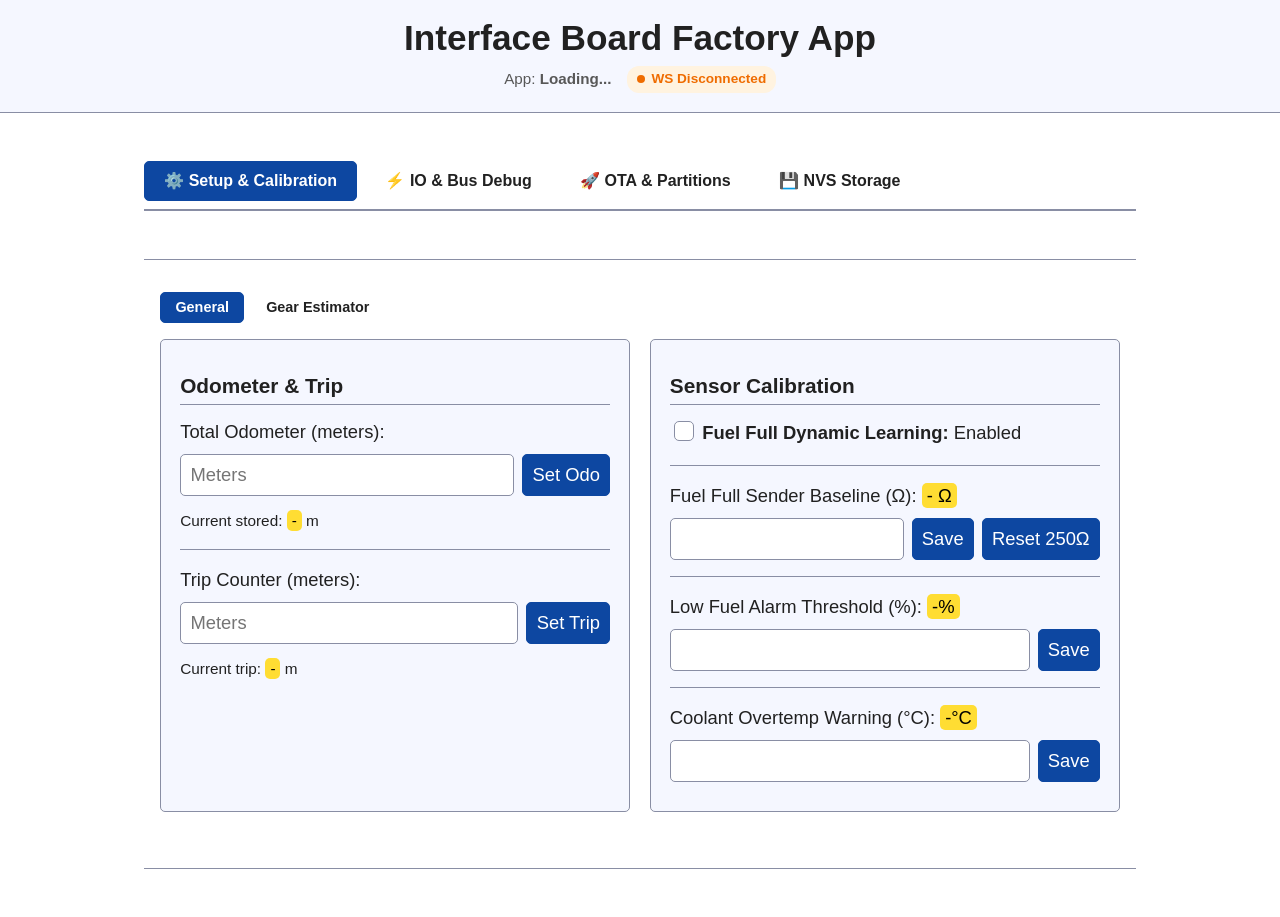
==== commit bbd4c691: "ITF factory app: edit the gear estimator parameters Add a Gear Estimator sub-tab to Setup & Calibrat" ====
--- a/factory apps/ITF factory app/main/web/index.html
+++ b/factory apps/ITF factory app/main/web/index.html
@@ -109,6 +109,35 @@
             border-color: var(--accent);
         }
 
+        /* Setup sub-tabs */
+        .subtab-nav {
+            display: flex;
+            gap: 0.4rem;
+            margin-bottom: 1rem;
+        }
+
+        .subtab-nav .tab-btn {
+            font-size: 0.9rem;
+            padding: 0.4rem 0.9rem;
+        }
+
+        .gear-table input,
+        .gear-table select {
+            width: 100%;
+            margin: 0;
+        }
+
+        .gear-table td, .gear-table th {
+            padding: 0.3rem 0.5rem;
+        }
+
+        .gear-actions {
+            display: flex;
+            flex-wrap: wrap;
+            gap: 0.5rem;
+            align-items: center;
+        }
+
         /* Card Layouts */
         .card-grid {
             display: grid;
@@ -293,6 +322,11 @@
 
         <!-- TAB 1: SETUP & CALIBRATION -->
         <section id="tab-setup">
+            <nav class="subtab-nav">
+                <button id="btn-subtab-general" class="tab-btn active" onclick="switchSetupSubTab('general')">General</button>
+                <button id="btn-subtab-gear" class="tab-btn" onclick="switchSetupSubTab('gear')">Gear Estimator</button>
+            </nav>
+            <div id="subtab-general">
             <div class="card-grid">
                 <!-- Odometer & Trip Card -->
                 <div class="card">
@@ -342,13 +376,28 @@
                     </div>
                 </div>
             </div>
+            </div>
+
+            <!-- SUB-TAB: GEAR ESTIMATOR -->
+            <div id="subtab-gear" style="display:none;">
+                <div class="gear-actions">
+                    <span>Source: <mark id="gear_source">-</mark></span>
+                    <button type="button" onclick="saveGearParams()">Save to NVS</button>
+                    <button type="button" onclick="refreshGearParams()">Reload</button>
+                    <button type="button" onclick="loadGearDefaults()">Load tuned defaults</button>
+                    <button type="button" onclick="eraseGearParams()">Erase stored copy</button>
+                </div>
+                <small>Stored in NVS (namespace <code>vx_gear</code>). The interface board applies it on its next boot. "Load tuned defaults" only fills the form.</small>
+                <div id="gear_groups" class="card-grid" style="margin-top: 1rem;"></div>
+            </div>
         </section>
 
         <!-- TAB 2: LIVE IO & BUS DEBUG -->
         <section id="tab-debug" style="display:none;">
             <!-- CAN Nodes Version & Alive Card -->
+            <!-- CAN Diagnostics -->
             <div class="card" style="margin-bottom: 1.2rem;">
-                <h3>CAN Bus Node Diagnostics (LDB / RDB)</h3>
+                <h3>xDB software versions</h3>
                 <div style="display: flex; gap: 2rem; flex-wrap: wrap;">
                     <div>
                         <strong>Left Display Board (LDB):</strong>
@@ -366,7 +415,7 @@
             <div class="card-grid">
                 <!-- Discrete Active Hi/Lo Inputs -->
                 <div class="card">
-                    <h3>Discrete Inputs (Active High / Low)</h3>
+                    <h3>Telltales</h3>
                     <p style="font-size:0.85rem; color:var(--text-light); margin-top:0;">Raw decoded state from TCA9555 expander & direct GPIOs:</p>
                     <div class="pill-grid" id="pill-container">
                         <div class="io-pill off" id="pill-ignition"><span class="io-name">Ignition</span><span id="txt-ignition">OFF (0V)</span></div>
@@ -381,17 +430,21 @@
                         <div class="io-pill off" id="pill-turn_r"><span class="io-name">Turn Right</span><span id="txt-turn_r">OFF (0V)</span></div>
                         <div class="io-pill ok" id="pill-abs"><span class="io-name">ABS Fault</span><span id="txt-abs">OK (12V)</span></div>
                         <div class="io-pill ok" id="pill-door"><span class="io-name">Door Open</span><span id="txt-door">CLOSED (12V)</span></div>
+                        <div class="io-pill off" id="pill-button"><span class="io-name">Button</span><span id="txt-button">RELEASED (0V)</span></div>
+                        <div class="io-pill off" id="pill-backlight"><span class="io-name">Backlight</span><span id="txt-backlight">OFF (0V)</span></div>
+                        <div class="io-pill ok" id="pill-coolant_low"><span class="io-name">Low Coolant</span><span id="txt-coolant_low">OK (0V)</span></div>
                     </div>
                 </div>
 
                 <!-- Raw ADC Channels -->
+                <!-- Raw ADC Channels & Interpreted Metrics -->
                 <div class="card">
-                    <h3>Raw ADC Voltages (ADS1115)</h3>
-                    <p style="font-size:0.85rem; color:var(--text-light); margin-top:0;">Unfiltered instantaneous millivolt readings (0–4096 mV caliber):</p>
+                    <h3>ADC Voltages & Physical Values</h3>
+                    <p style="font-size:0.85rem; color:var(--text-light); margin-top:0;">Raw instantaneous millivolt readings (0–4096 mV) & converted vehicle values:</p>
                     
                     <div class="meter-row">
                         <div class="meter-header">
-                            <span>Ch 0: Fuel Sender</span>
+                            <span>Ch 0: Fuel Sender <small id="lbl-fuel-phys" style="color:var(--accent); font-weight:600;">(- &Omega; | -% [- Cal])</small></span>
                             <strong id="val-adc-0">- mV</strong>
                         </div>
                         <progress id="prog-adc-0" value="0" max="4096"></progress>
@@ -399,7 +452,7 @@
 
                     <div class="meter-row">
                         <div class="meter-header">
-                            <span>Ch 1: Battery Sense</span>
+                            <span>Ch 1: Battery Sense <small id="lbl-batt-phys" style="color:var(--accent); font-weight:600;">(- V)</small></span>
                             <strong id="val-adc-1">- mV</strong>
                         </div>
                         <progress id="prog-adc-1" value="0" max="4096"></progress>
@@ -415,26 +468,29 @@
 
                     <div class="meter-row">
                         <div class="meter-header">
-                            <span>Ch 3: Reference Vdd</span>
+                            <span>Ch 3: Reference Vdd (3.3V)</span>
                             <strong id="val-adc-3">- mV</strong>
                         </div>
                         <progress id="prog-adc-3" value="0" max="4096"></progress>
                     </div>
 
                     <hr>
-                    <h3>MCPWM Capture Frequencies</h3>
+                    <h3>MCPWM Capture Signals</h3>
                     <div style="display:grid; grid-template-columns: repeat(3, 1fr); gap: 0.5rem; text-align: center;">
                         <div style="background:var(--bg); border:1px solid var(--border); padding:0.5rem; border-radius:4px;">
                             <small>Coolant</small><br>
-                            <strong id="val-pwm-coolant" style="font-size:1.1rem; color:var(--accent);">- Hz</strong>
+                            <strong id="val-pwm-coolant" style="font-size:1.1rem; color:var(--accent);">- %</strong><br>
+                            <small id="val-coolant-phys" style="font-weight:600; color:var(--text);">- &deg;C</small>
                         </div>
                         <div style="background:var(--bg); border:1px solid var(--border); padding:0.5rem; border-radius:4px;">
                             <small>RPM</small><br>
-                            <strong id="val-pwm-rpm" style="font-size:1.1rem; color:var(--accent);">- Hz</strong>
+                            <strong id="val-pwm-rpm" style="font-size:1.1rem; color:var(--accent);">- Hz</strong><br>
+                            <small id="val-rpm-phys" style="font-weight:600; color:var(--text);">- RPM</small>
                         </div>
                         <div style="background:var(--bg); border:1px solid var(--border); padding:0.5rem; border-radius:4px;">
                             <small>Speed</small><br>
-                            <strong id="val-pwm-speed" style="font-size:1.1rem; color:var(--accent);">- Hz</strong>
+                            <strong id="val-pwm-speed" style="font-size:1.1rem; color:var(--accent);">- Hz</strong><br>
+                            <small id="val-speed-phys" style="font-weight:600; color:var(--text);">- km/h</small>
                         </div>
                     </div>
                 </div>
@@ -457,7 +513,17 @@
                     <div>OTA 0 slot: <mark id="ota0_project">-</mark> (<span id="ota0_version">-</span>)</div>
                     <div>OTA 1 slot: <mark id="ota1_project">-</mark> (<span id="ota1_version">-</span>)</div>
                 </div>
-                <div style="margin-top: 1rem; display:flex; gap:0.5rem; flex-wrap:wrap;">
+                <hr>
+                <div class="form-row" style="margin-top:0.75rem; align-items:center; gap:0.5rem; flex-wrap:wrap;">
+                    <label style="white-space:nowrap; font-weight:600;">Set Boot Partition:</label>
+                    <select id="bootsel" style="flex:1; min-width:120px;">
+                        <option value="factory">Factory App</option>
+                        <option value="ota_0">OTA slot 0</option>
+                        <option value="ota_1">OTA slot 1</option>
+                    </select>
+                    <button type="button" onclick="setBootAndReboot()" style="white-space:nowrap;">Set &amp; Reboot</button>
+                </div>
+                <div style="margin-top: 0.75rem; display:flex; gap:0.5rem; flex-wrap:wrap;">
                     <button type="button" onclick="refreshPartitions()">Refresh Status</button>
                     <button type="button" onclick="rebootMcu()">Reboot MCU</button>
                 </div>
@@ -570,6 +636,153 @@
                     }
                 }
             });
+        }
+
+        // Setup sub-tab switching
+        function switchSetupSubTab(subId) {
+            ['general', 'gear'].forEach(t => {
+                document.getElementById('subtab-' + t).style.display = (t === subId) ? 'block' : 'none';
+                document.getElementById('btn-subtab-' + t).classList.toggle('active', t === subId);
+            });
+            if (subId === 'gear' && gearFields.length === 0) refreshGearParams();
+        }
+
+        // Gear estimator parameters (field table served by GET /api/gear)
+        var gearFields = [];
+        var GEAR_SOURCES = { nvs: 'NVS', default: 'tuned defaults (now stored)', default_unsaved: 'tuned defaults (NVS write failed)' };
+
+        function gearInput(f, idx) {
+            var input = document.createElement('input');
+            input.type = 'number';
+            input.step = 'any';
+            input.min = f.min;
+            input.max = f.max;
+            input.id = 'gear_' + f.name + (idx === undefined ? '' : '_' + idx);
+            return input;
+        }
+
+        function buildGearForm() {
+            var host = document.getElementById('gear_groups');
+            host.innerHTML = '';
+            var groups = {};
+            gearFields.forEach(f => {
+                if (!groups[f.group]) {
+                    var card = document.createElement('div');
+                    card.className = 'card';
+                    card.innerHTML = '<h3>' + escapeHtml(f.group) + '</h3>';
+                    var table = document.createElement('table');
+                    table.className = 'gear-table';
+                    card.appendChild(table);
+                    host.appendChild(card);
+                    groups[f.group] = table;
+                }
+                var table = groups[f.group];
+                var hint = escapeHtml(f.min + ' .. ' + f.max + (f.unit ? ' ' + f.unit : ''));
+                if (f.count > 1) {
+                    var head = table.insertRow();
+                    head.innerHTML = '<th colspan="2">' + escapeHtml(f.name) + ' <small>(' + hint + ')</small></th>';
+                    for (var k = 0; k < f.count; k++) {
+                        var row = table.insertRow();
+                        row.insertCell().innerText = 'Gear ' + (k + 1);
+                        row.insertCell().appendChild(gearInput(f, k));
+                    }
+                } else if (f.kind === 'gate_mode') {
+                    var row = table.insertRow();
+                    row.insertCell().innerHTML = escapeHtml(f.name);
+                    var sel = document.createElement('select');
+                    sel.id = 'gear_' + f.name;
+                    sel.innerHTML = '<option value="0">Neutral when either cutoff fails</option>'
+                        + '<option value="1">Uncertain when moving with RPM below cutoff</option>';
+                    row.insertCell().appendChild(sel);
+                } else {
+                    var row = table.insertRow();
+                    row.insertCell().innerHTML = escapeHtml(f.name) + '<br><small>' + hint + '</small>';
+                    row.insertCell().appendChild(gearInput(f));
+                }
+            });
+        }
+
+        function fillGearForm(params) {
+            gearFields.forEach(f => {
+                var v = params[f.name];
+                if (v === undefined) return;
+                if (f.count > 1) {
+                    for (var k = 0; k < f.count; k++) document.getElementById('gear_' + f.name + '_' + k).value = Number(v[k].toPrecision(6));
+                } else {
+                    document.getElementById('gear_' + f.name).value = (f.kind === 'gate_mode') ? String(v) : Number(v.toPrecision(6));
+                }
+            });
+        }
+
+        function readGearForm() {
+            var params = {};
+            for (var f of gearFields) {
+                var ids = (f.count > 1) ? [...Array(f.count).keys()].map(k => 'gear_' + f.name + '_' + k) : ['gear_' + f.name];
+                var vals = [];
+                for (var id of ids) {
+                    var el = document.getElementById(id);
+                    var num = Number(el.value);
+                    if (el.value === '' || isNaN(num) || num < f.min || num > f.max) {
+                        el.focus();
+                        throw new Error(f.name + ' must be a number in ' + f.min + ' .. ' + f.max);
+                    }
+                    vals.push(num);
+                }
+                params[f.name] = (f.count > 1) ? vals : vals[0];
+            }
+            if (params.ratio_mean) {
+                for (var k = 1; k < params.ratio_mean.length; k++) {
+                    if (params.ratio_mean[k] <= params.ratio_mean[k - 1]) throw new Error('ratio_mean must increase from gear 1 to 5');
+                }
+            }
+            return params;
+        }
+
+        function refreshGearParams() {
+            fetch('/api/gear').then(r => {
+                if (!r.ok) throw new Error('HTTP ' + r.status);
+                return r.json();
+            }).then(j => {
+                gearFields = j.fields || [];
+                buildGearForm();
+                fillGearForm(j.params || {});
+                document.getElementById('gear_source').innerText = (GEAR_SOURCES[j.source] || j.source) + (j.nvs_error ? ' - ' + j.nvs_error : '');
+            }).catch(e => alert('Error loading gear parameters: ' + e.message));
+        }
+
+        function loadGearDefaults() {
+            fetch('/api/gear/defaults').then(r => r.json()).then(j => {
+                fillGearForm(j.params || {});
+                document.getElementById('gear_source').innerText = 'tuned defaults loaded in the form, not saved';
+            }).catch(e => alert('Error loading tuned defaults: ' + e.message));
+        }
+
+        function saveGearParams() {
+            var params;
+            try {
+                params = readGearForm();
+            } catch (e) {
+                alert(e.message);
+                return;
+            }
+            fetch('/api/gear', { method: 'POST', headers: { 'Content-Type': 'application/json' }, body: JSON.stringify({ params: params }) })
+                .then(async r => {
+                    if (!r.ok) throw new Error(await r.text());
+                    refreshGearParams();
+                })
+                .catch(e => alert('Gear parameters not saved: ' + e.message));
+        }
+
+        function eraseGearParams() {
+            if (!confirm('Erase the stored gear parameters? The interface board will fall back to its compiled-in tuned defaults.')) return;
+            fetch('/api/gear/erase', { method: 'POST' })
+                .then(async r => {
+                    if (!r.ok) throw new Error(await r.text());
+                    gearFields = [];
+                    document.getElementById('gear_groups').innerHTML = '';
+                    document.getElementById('gear_source').innerText = 'erased (nothing stored)';
+                })
+                .catch(e => alert('Error erasing gear parameters: ' + e.message));
         }
 
         // WebSocket Telemetry & OTA Progress Engine
@@ -661,9 +874,15 @@
                 updateIoPill('abs', !msg.ios.abs, 'OK (12V)', 'ok', 'FAULT (0V)', 'bad');
                 // AL_door: Active LOW (0V = OPEN [warn], 12V = CLOSED [ok])
                 updateIoPill('door', !msg.ios.door, 'CLOSED (12V)', 'ok', 'OPEN (0V)', 'warn');
-            }
-
-            // 2. Raw ADC Voltages (0-4096mV)
+                // Button telltale: Active state (inverted logic: PRESSED when msg.ios.button is active)
+                updateIoPill('button', msg.ios.button, 'PRESSED', 'ok', 'RELEASED', 'off');
+                // AH_backlight: Active HIGH (12V = ON [ok], 0V = OFF [off])
+                updateIoPill('backlight', msg.ios.backlight, 'ON (12V)', 'ok', 'OFF (0V)', 'off');
+                // AH_coolant_low: Active HIGH (12V = LOW ALERT [bad], 0V = OK [ok])
+                updateIoPill('coolant_low', msg.ios.coolant_low, 'LOW (12V)', 'bad', 'OK (0V)', 'ok');
+            }
+
+            // 2. Raw ADC Voltages (0-4096mV) & Physical Interpretations
             if (msg.adc_raw) {
                 setAdcMeter(0, msg.adc_raw.ch0);
                 setAdcMeter(1, msg.adc_raw.ch1);
@@ -671,11 +890,39 @@
                 setAdcMeter(3, msg.adc_raw.ch3);
             }
 
-            // 3. MCPWM Frequencies
+            if (msg.adc_phys) {
+                var fuelLbl = document.getElementById('lbl-fuel-phys');
+                if (fuelLbl && msg.adc_phys.fuel_r !== undefined) {
+                    fuelLbl.innerText = `(${msg.adc_phys.fuel_r.toFixed(1)} \u03A9 | ${msg.adc_phys.fuel_pc.toFixed(0)}% [${msg.adc_phys.fuel_cal || 'LOW'} Cal])`;
+                }
+                var battLbl = document.getElementById('lbl-batt-phys');
+                if (battLbl && msg.adc_phys.batt_v !== undefined) {
+                    battLbl.innerText = `(${msg.adc_phys.batt_v.toFixed(1)} V)`;
+                }
+            }
+
+            // 3. MCPWM Signals & Physical Interpretations
             if (msg.mcpwm) {
-                if (msg.mcpwm.coolant_hz !== undefined) document.getElementById('val-pwm-coolant').innerText = msg.mcpwm.coolant_hz.toFixed(1) + ' Hz';
-                if (msg.mcpwm.rpm_hz !== undefined) document.getElementById('val-pwm-rpm').innerText = msg.mcpwm.rpm_hz.toFixed(1) + ' Hz';
-                if (msg.mcpwm.speed_hz !== undefined) document.getElementById('val-pwm-speed').innerText = msg.mcpwm.speed_hz.toFixed(1) + ' Hz';
+                if (msg.mcpwm.coolant_duty !== undefined) {
+                    document.getElementById('val-pwm-coolant').innerText = msg.mcpwm.coolant_duty.toFixed(1) + ' %';
+                } else if (msg.mcpwm.coolant_hz !== undefined) {
+                    document.getElementById('val-pwm-coolant').innerText = msg.mcpwm.coolant_hz.toFixed(1) + ' Hz';
+                }
+                if (msg.mcpwm.coolant_c !== undefined) {
+                    document.getElementById('val-coolant-phys').innerText = msg.mcpwm.coolant_c.toFixed(1) + ' \u00B0C';
+                }
+                if (msg.mcpwm.rpm_hz !== undefined) {
+                    document.getElementById('val-pwm-rpm').innerText = msg.mcpwm.rpm_hz.toFixed(1) + ' Hz';
+                }
+                if (msg.mcpwm.rpm_val !== undefined) {
+                    document.getElementById('val-rpm-phys').innerText = msg.mcpwm.rpm_val.toFixed(0) + ' RPM';
+                }
+                if (msg.mcpwm.speed_hz !== undefined) {
+                    document.getElementById('val-pwm-speed').innerText = msg.mcpwm.speed_hz.toFixed(1) + ' Hz';
+                }
+                if (msg.mcpwm.speed_kph !== undefined) {
+                    document.getElementById('val-speed-phys').innerText = msg.mcpwm.speed_kph.toFixed(1) + ' km/h';
+                }
             }
 
             // 4. CAN Node Versions
@@ -856,7 +1103,7 @@
             return ver.trim();
         }
 
-        function refreshPartitions() {
+        function refreshPartitions(useBootPart = false) {
             fetch('/partitions').then(r => r.json()).then(j => {
                 if (j.factory) {
                     document.getElementById('factory_project').innerText = j.factory.project_name || '-';
@@ -876,6 +1123,11 @@
                 document.getElementById('prev-boot-badge').innerText = j.prevRunningPart || 'none';
                 document.getElementById('rec-target-badge').innerText = j.recOTAPart || 'ota_0';
                 document.getElementById('target').value = j.recOTAPart || 'ota_0';
+                if (useBootPart) {
+                    document.getElementById('bootsel').value = j.bootPart || 'ota_0';
+                } else {
+                    document.getElementById('bootsel').value = j.prevRunningPart || 'ota_0';
+                }
             });
         }
 
@@ -958,6 +1210,15 @@
             }
         }
 
+        function setBootAndReboot() {
+            var target = document.getElementById('bootsel').value;
+            if (!confirm('Set next boot partition to "' + target + '" and reboot now?')) return;
+            fetch('/set_boot?target=' + encodeURIComponent(target), { method: 'POST' })
+                .then(r => r.text())
+                .then(t => alert(t || 'Boot partition set. Device is rebooting…'))
+                .catch(e => alert('Error: ' + e));
+        }
+
         function doUpload() {
             var f = document.getElementById('file').files[0];
             if (!f) {
@@ -966,7 +1227,7 @@
             }
             var target = document.getElementById('target').value;
             const baseURL = '/upload?target=' + target + '&';
-            uploadFile(f, baseURL, 'result', false).then(() => refreshPartitions());
+            uploadFile(f, baseURL, 'result', false).then((ok) => refreshPartitions(ok === true));
         }
 
         function doCANUpload() {
@@ -1019,14 +1280,17 @@
                     if (pbar) pbar.value = 100;
                     if (pct) pct.innerText = '100%';
                     if (counter) counter.innerText = fileSize.toLocaleString() + ' / ' + fileSize.toLocaleString() + ' bytes';
+                    return true;
                 } else {
                     const errorText = await response.text();
                     logOutput.textContent += `\n\n❌ Upload Failed! HTTP Status: ${response.status}. Error: ${errorText}`;
                     if (status) status.innerText = 'Upload failed!';
+                    return false;
                 }
             } catch (error) {
                 logOutput.textContent += `\n\n❌ Network Error: Could not connect to the ESP32. ${error.message}`;
                 if (status) status.innerText = 'Network error!';
+                return false;
             }
         }
 
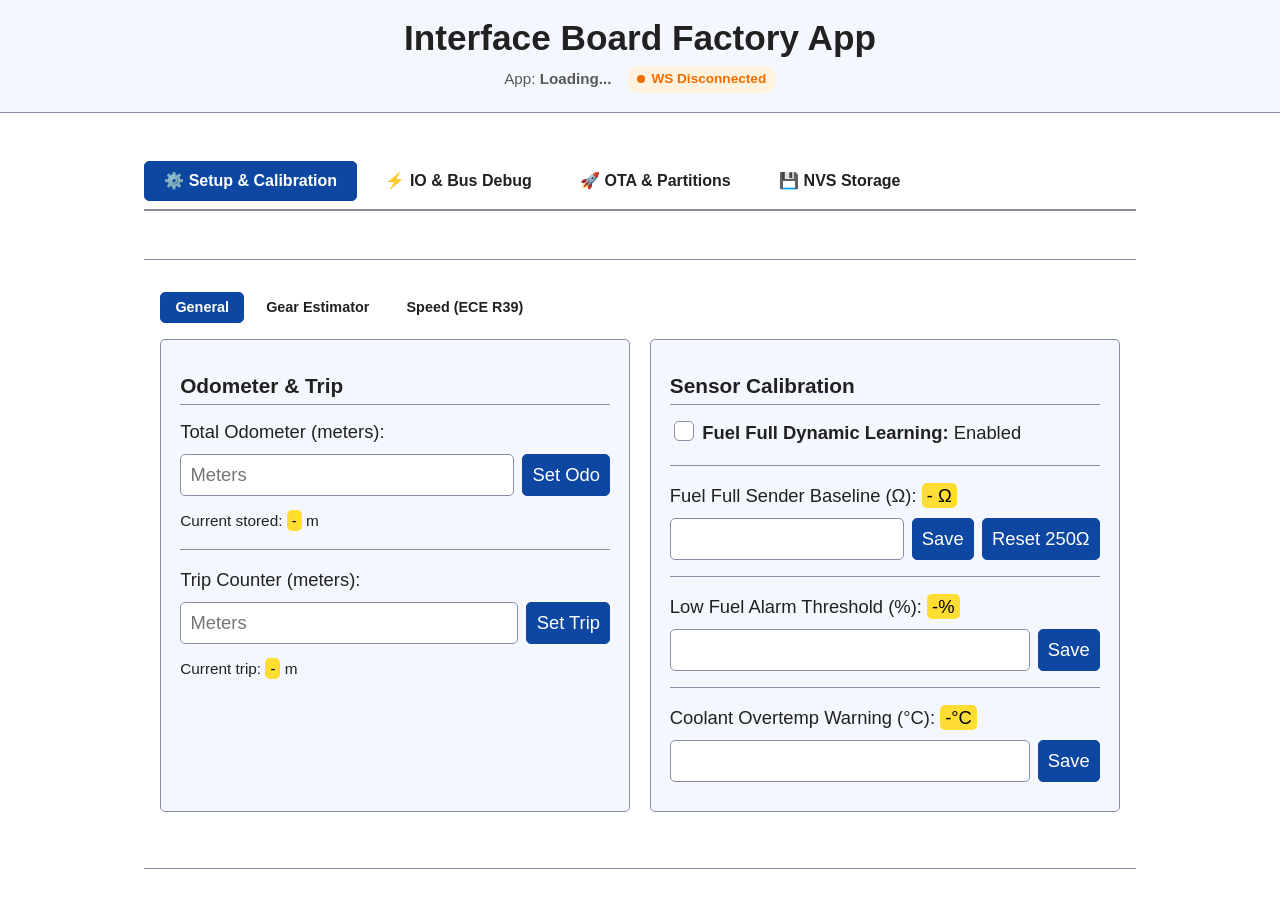
==== commit f3d82208: "ITF factory app: edit the ECE R39 speed compliance settings Add a Speed (ECE R39) sub-tab to Setup &" ====
--- a/factory apps/ITF factory app/main/web/index.html
+++ b/factory apps/ITF factory app/main/web/index.html
@@ -131,11 +131,32 @@
             padding: 0.3rem 0.5rem;
         }
 
-        .gear-actions {
+        .subtab-actions {
             display: flex;
             flex-wrap: wrap;
             gap: 0.5rem;
             align-items: center;
+        }
+
+        /* ECE R39 form */
+        .r39-table td, .r39-table th {
+            padding: 0.3rem 0.5rem;
+            text-align: right;
+        }
+
+        .r39-table th:first-child, .r39-table td:first-child {
+            text-align: left;
+        }
+
+        input.field-invalid {
+            border-color: var(--pill-off);
+            outline-color: var(--pill-off);
+        }
+
+        .form-error {
+            color: var(--pill-off);
+            font-weight: 600;
+            min-height: 1.2em;
         }
 
         /* Card Layouts */
@@ -325,6 +346,7 @@
             <nav class="subtab-nav">
                 <button id="btn-subtab-general" class="tab-btn active" onclick="switchSetupSubTab('general')">General</button>
                 <button id="btn-subtab-gear" class="tab-btn" onclick="switchSetupSubTab('gear')">Gear Estimator</button>
+                <button id="btn-subtab-r39" class="tab-btn" onclick="switchSetupSubTab('r39')">Speed (ECE R39)</button>
             </nav>
             <div id="subtab-general">
             <div class="card-grid">
@@ -380,7 +402,7 @@
 
             <!-- SUB-TAB: GEAR ESTIMATOR -->
             <div id="subtab-gear" style="display:none;">
-                <div class="gear-actions">
+                <div class="subtab-actions">
                     <span>Source: <mark id="gear_source">-</mark></span>
                     <button type="button" onclick="saveGearParams()">Save to NVS</button>
                     <button type="button" onclick="refreshGearParams()">Reload</button>
@@ -389,6 +411,49 @@
                 </div>
                 <small>Stored in NVS (namespace <code>vx_gear</code>). The interface board applies it on its next boot. "Load tuned defaults" only fills the form.</small>
                 <div id="gear_groups" class="card-grid" style="margin-top: 1rem;"></div>
+            </div>
+
+            <!-- SUB-TAB: SPEED (ECE R39) -->
+            <div id="subtab-r39" style="display:none;">
+                <div class="subtab-actions">
+                    <span>Source: <mark id="r39_source">-</mark></span>
+                    <button type="button" id="r39_save" onclick="saveR39()">Save to NVS</button>
+                    <button type="button" onclick="refreshR39()">Reload</button>
+                    <button type="button" onclick="loadR39Defaults()">Load defaults</button>
+                </div>
+                <small>Stored in NVS (namespace <code>storage</code>). The interface board applies it on its next boot. "Load defaults" only fills the form.</small>
+                <div class="card-grid" style="margin-top: 1rem;">
+                    <div class="card">
+                        <h3>Settings</h3>
+                        <div class="form-row">
+                            <label style="width: 100%;">
+                                <input id="r39_enabled" type="checkbox">
+                                <strong>Compliance mode enabled</strong>
+                            </label>
+                        </div>
+                        <hr>
+                        <div class="form-row">
+                            <label style="width: 100%;" for="r39_a_pct">Speed correction A (%): <mark id="r39_a_hint">A = -</mark></label>
+                            <input id="r39_a_pct" type="number" inputmode="decimal" min="0" max="10" step="0.01" required>
+                        </div>
+                        <small>0 to 10 %, at most 2 decimals. +4 % gives A = 1.0400.</small>
+                        <hr>
+                        <div class="form-row">
+                            <label style="width: 100%;" for="r39_b_kph">Offset B (km/h):</label>
+                            <input id="r39_b_kph" type="number" inputmode="decimal" min="0" max="4" step="0.01" required>
+                        </div>
+                        <small>0 to 4 km/h, at most 2 decimals. Faded in from 0 km/h up to <span id="r39_blend">-</span> km/h, so a stopped car reads 0.</small>
+                        <p id="r39_error" class="form-error"></p>
+                    </div>
+                    <div class="card">
+                        <h3>Preview</h3>
+                        <small>Speed the interface board sends with the saved A and B, mode on. Computed by the factory app with the interface board formula; refreshed on Reload and Save.</small>
+                        <table class="r39-table">
+                            <thead><tr><th>True km/h</th><th>Sent km/h</th><th>Over-read</th><th>R39 max</th></tr></thead>
+                            <tbody id="r39_preview"><tr><td colspan="4">-</td></tr></tbody>
+                        </table>
+                    </div>
+                </div>
             </div>
         </section>
 
@@ -490,7 +555,8 @@
                         <div style="background:var(--bg); border:1px solid var(--border); padding:0.5rem; border-radius:4px;">
                             <small>Speed</small><br>
                             <strong id="val-pwm-speed" style="font-size:1.1rem; color:var(--accent);">- Hz</strong><br>
-                            <small id="val-speed-phys" style="font-weight:600; color:var(--text);">- km/h</small>
+                            <small id="val-speed-phys" style="font-weight:600; color:var(--text);">- km/h</small><br>
+                            <small id="val-speed-r39" style="font-weight:600; color:var(--text-light);">sent = raw</small>
                         </div>
                     </div>
                 </div>
@@ -640,12 +706,114 @@
 
         // Setup sub-tab switching
         function switchSetupSubTab(subId) {
-            ['general', 'gear'].forEach(t => {
+            ['general', 'gear', 'r39'].forEach(t => {
                 document.getElementById('subtab-' + t).style.display = (t === subId) ? 'block' : 'none';
                 document.getElementById('btn-subtab-' + t).classList.toggle('active', t === subId);
             });
             if (subId === 'gear' && gearFields.length === 0) refreshGearParams();
-        }
+            if (subId === 'r39' && !r39State) refreshR39();
+        }
+
+        // ECE R39 speed compliance (GET/POST /api/r39)
+        var r39State = null; // last reply: limits, defaults, blend_end_kph
+        var R39_SOURCES = { nvs: 'NVS', default: 'defaults (not stored yet)' };
+
+        // Parses a user field into hundredths, or returns an error message. Never clamps.
+        function r39Hundredths(el, label, maxHundredths, unit) {
+            var txt = el.value.trim();
+            // type=number gives '' for anything the browser cannot parse; badInput catches e.g. "4abc" or "-"
+            if (el.validity && el.validity.badInput) return { err: label + ' is not a number' };
+            if (txt === '') return { err: label + ' is required' };
+            if (!/^\d+(\.\d{0,2})?$|^\.\d{1,2}$/.test(txt)) {
+                if (/^-/.test(txt)) return { err: label + ' cannot be negative' };
+                if (/[eE]/.test(txt)) return { err: label + ': write the value without an exponent' };
+                if (/\.\d{3,}$/.test(txt)) return { err: label + ': at most 2 decimals' };
+                return { err: label + ' is not a number' };
+            }
+            var v = Number(txt);
+            if (!isFinite(v)) return { err: label + ' is not a number' };
+            var h = Math.round(v * 100);
+            if (Math.abs(v * 100 - h) > 1e-6) return { err: label + ': at most 2 decimals' };
+            if (h < 0) return { err: label + ' cannot be negative' };
+            if (h > maxHundredths) return { err: label + ' must be at most ' + (maxHundredths / 100) + ' ' + unit };
+            return { h: h };
+        }
+
+        // Validates the form; marks fields, shows the first error, enables Save only when valid.
+        function validateR39Form() {
+            var aEl = document.getElementById('r39_a_pct');
+            var bEl = document.getElementById('r39_b_kph');
+            var a = r39Hundredths(aEl, 'Speed correction A', 1000, '%');
+            var b = r39Hundredths(bEl, 'Offset B', 400, 'km/h');
+            [[aEl, a], [bEl, b]].forEach(p => {
+                p[0].setCustomValidity(p[1].err || '');
+                p[0].classList.toggle('field-invalid', !!p[1].err);
+            });
+            var err = a.err || b.err || '';
+            document.getElementById('r39_error').innerText = err;
+            document.getElementById('r39_save').disabled = !!err;
+            document.getElementById('r39_a_hint').innerText = a.err ? 'A = -' : 'A = ' + (1 + a.h / 10000).toFixed(4);
+            return err ? null : { a_bp: a.h, b_ckph: b.h };
+        }
+
+        function renderR39Preview(preview) {
+            var tb = document.getElementById('r39_preview');
+            if (!preview || !preview.length) { tb.innerHTML = '<tr><td colspan="4">-</td></tr>'; return; }
+            tb.innerHTML = preview.map(p => '<tr><td>' + p.v.toFixed(0) + '</td><td>' + p.out.toFixed(2) + '</td><td>'
+                + (p.out - p.v).toFixed(2) + '</td><td>' + (p.v + 0.1 * p.v + 4).toFixed(1) + '</td></tr>').join('');
+        }
+
+        function fillR39Form(j) {
+            document.getElementById('r39_enabled').checked = !!j.enabled;
+            document.getElementById('r39_a_pct').value = Number(j.a_pct).toFixed(2);
+            document.getElementById('r39_b_kph').value = Number(j.b_kph).toFixed(2);
+            validateR39Form();
+        }
+
+        function applyR39Reply(j) {
+            r39State = j;
+            document.getElementById('r39_blend').innerText = j.blend_end_kph;
+            fillR39Form(j);
+            renderR39Preview(j.preview);
+            document.getElementById('r39_source').innerText = R39_SOURCES[j.source] || j.source;
+        }
+
+        function refreshR39() {
+            fetch('/api/r39').then(r => {
+                if (!r.ok) throw new Error('HTTP ' + r.status);
+                return r.json();
+            }).then(applyR39Reply)
+              .catch(e => { document.getElementById('r39_error').innerText = 'Error loading ECE R39 settings: ' + e.message; });
+        }
+
+        function loadR39Defaults() {
+            if (!r39State) { refreshR39(); return; }
+            fillR39Form(r39State.defaults);
+            renderR39Preview(null);
+            document.getElementById('r39_source').innerText = 'defaults loaded in the form, not saved';
+        }
+
+        function saveR39() {
+            var v = validateR39Form();
+            if (!v) return;
+            var body = {
+                enabled: document.getElementById('r39_enabled').checked,
+                a_pct: v.a_bp / 100,
+                b_kph: v.b_ckph / 100
+            };
+            fetch('/api/r39', { method: 'POST', headers: { 'Content-Type': 'application/json' }, body: JSON.stringify(body) })
+                .then(async r => {
+                    if (!r.ok) throw new Error(await r.text());
+                    return r.json();
+                })
+                .then(applyR39Reply)
+                .catch(e => { document.getElementById('r39_error').innerText = 'Not saved: ' + e.message; });
+        }
+
+        ['r39_a_pct', 'r39_b_kph'].forEach(id => {
+            var el = document.getElementById(id);
+            el.addEventListener('input', () => { validateR39Form(); renderR39Preview(null); });
+        });
 
         // Gear estimator parameters (field table served by GET /api/gear)
         var gearFields = [];
@@ -923,6 +1091,16 @@
                 if (msg.mcpwm.speed_kph !== undefined) {
                     document.getElementById('val-speed-phys').innerText = msg.mcpwm.speed_kph.toFixed(1) + ' km/h';
                 }
+                if (msg.mcpwm.r39_en !== undefined) {
+                    var r39el = document.getElementById('val-speed-r39');
+                    if (msg.mcpwm.r39_en && msg.mcpwm.speed_r39_kph !== undefined) {
+                        r39el.innerText = 'sent ' + msg.mcpwm.speed_r39_kph.toFixed(1) + ' km/h (R39)';
+                        r39el.style.color = 'var(--text)';
+                    } else {
+                        r39el.innerText = 'sent = raw';
+                        r39el.style.color = 'var(--text-light)';
+                    }
+                }
             }
 
             // 4. CAN Node Versions
